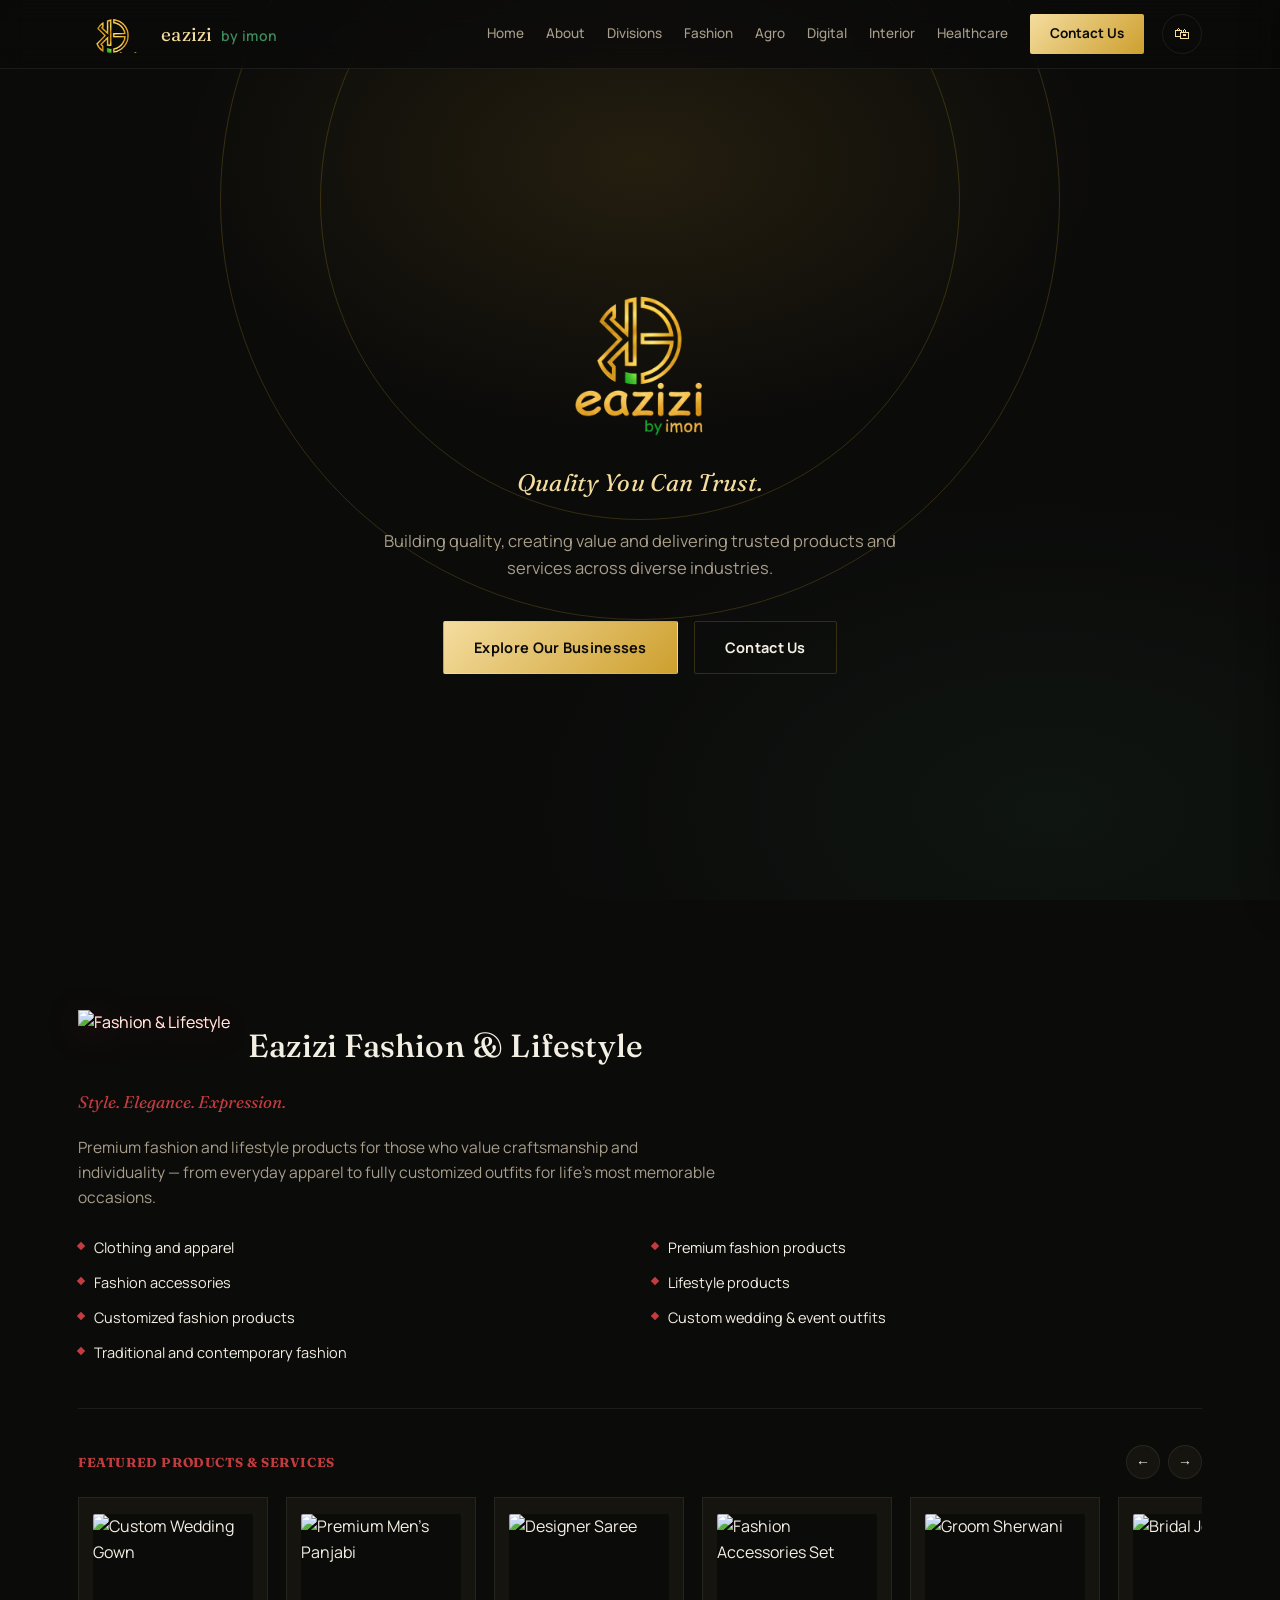
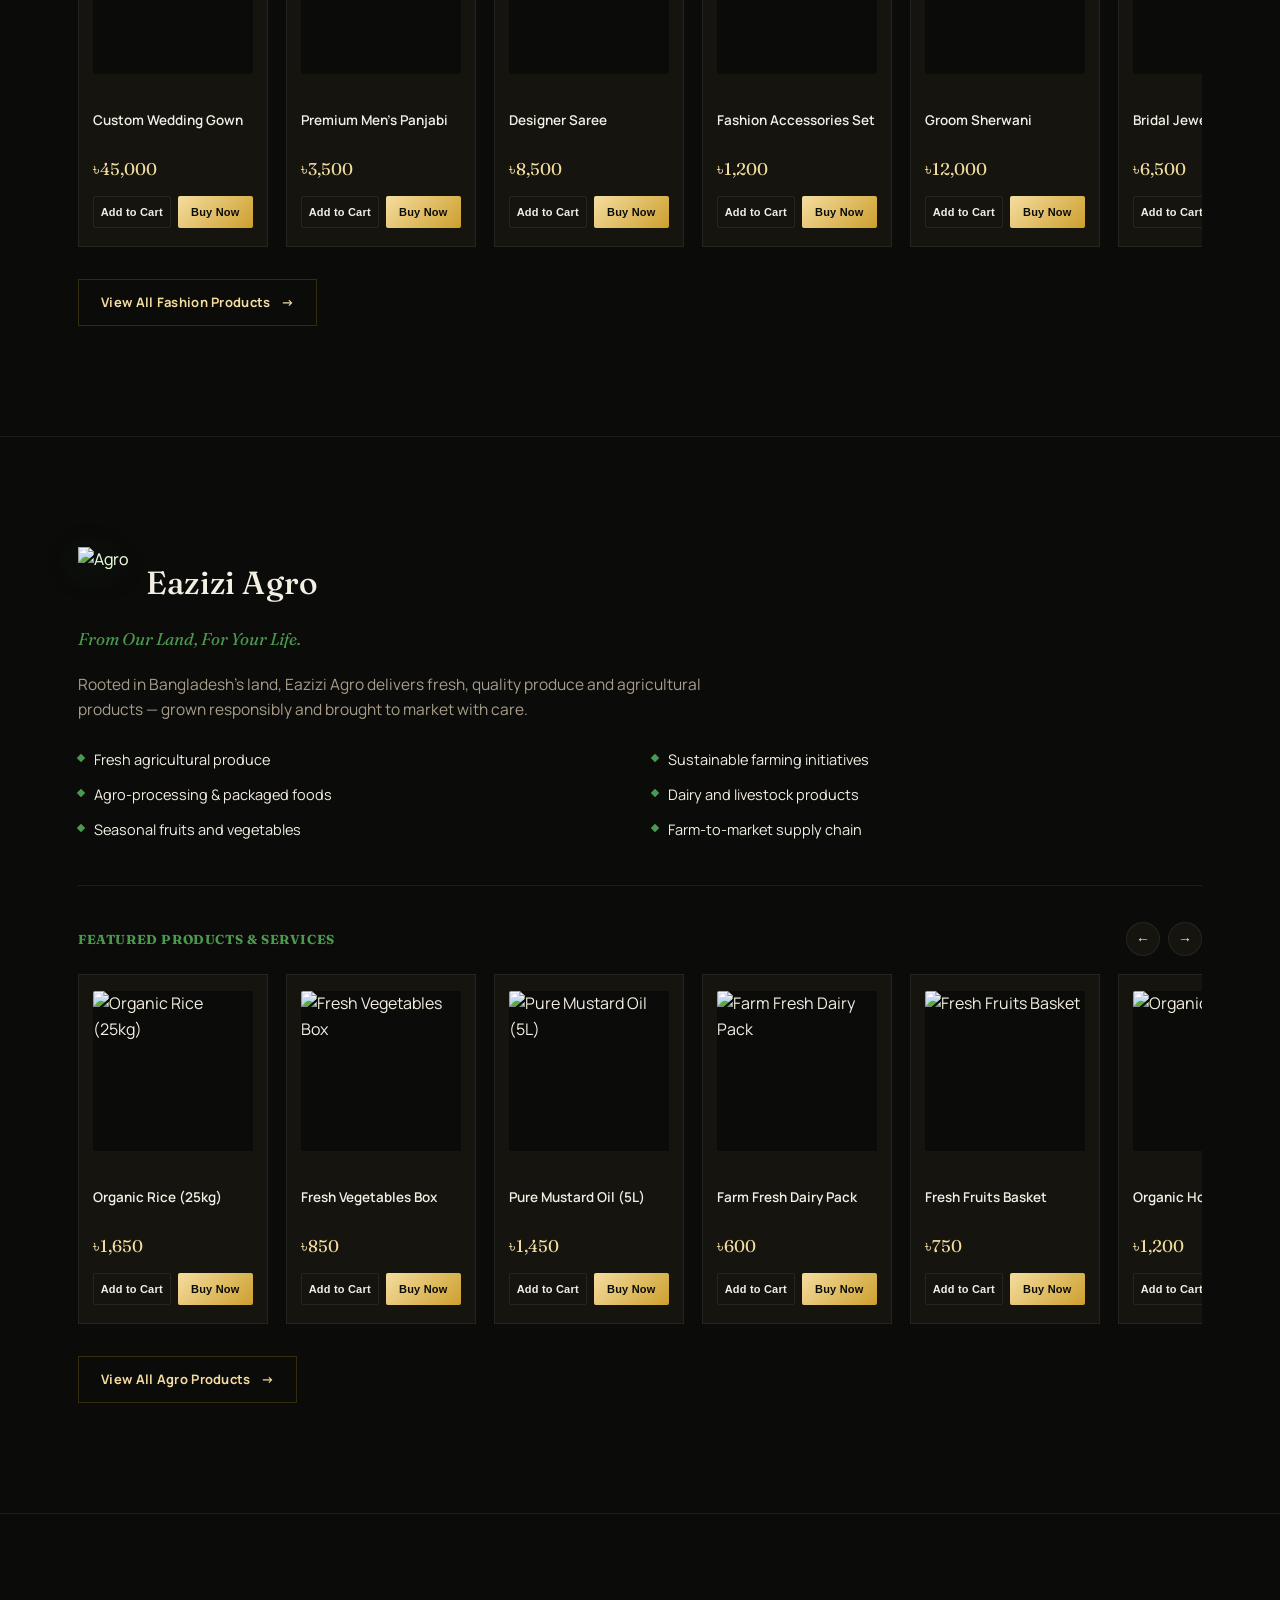
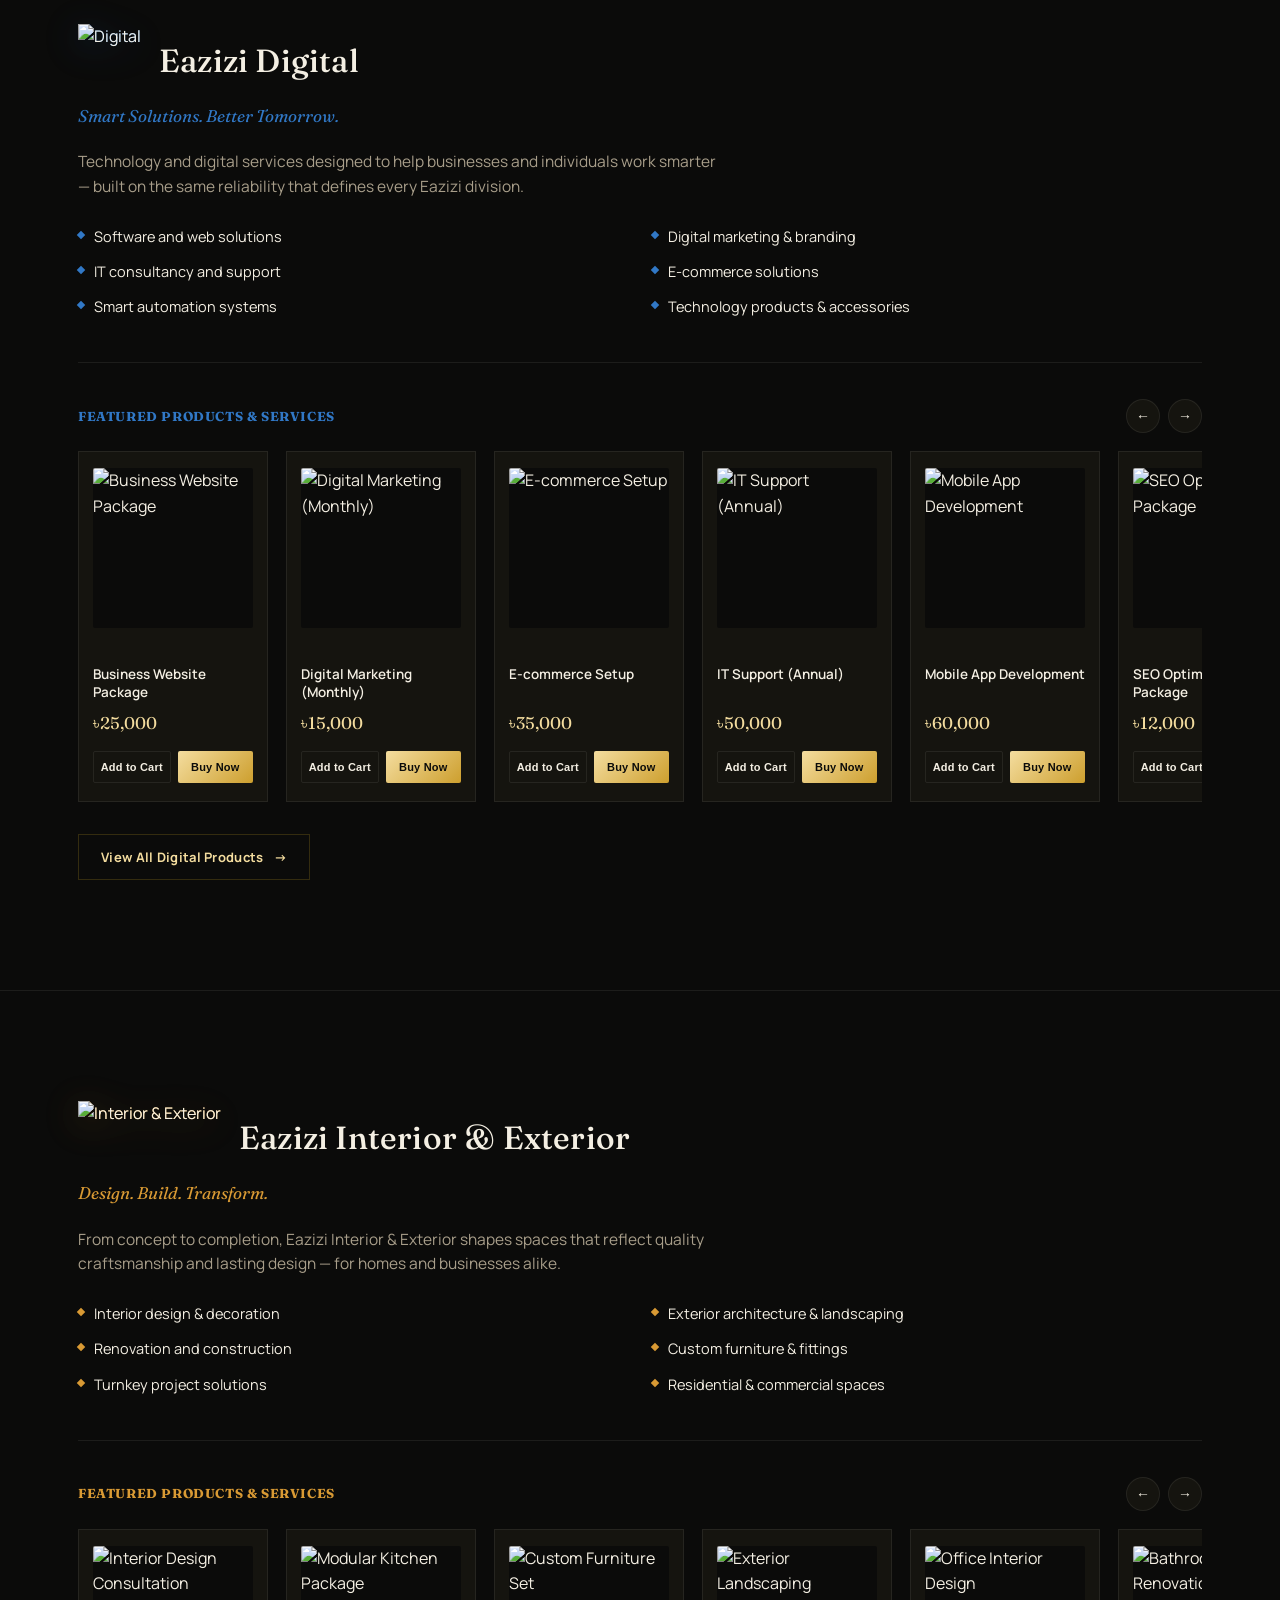
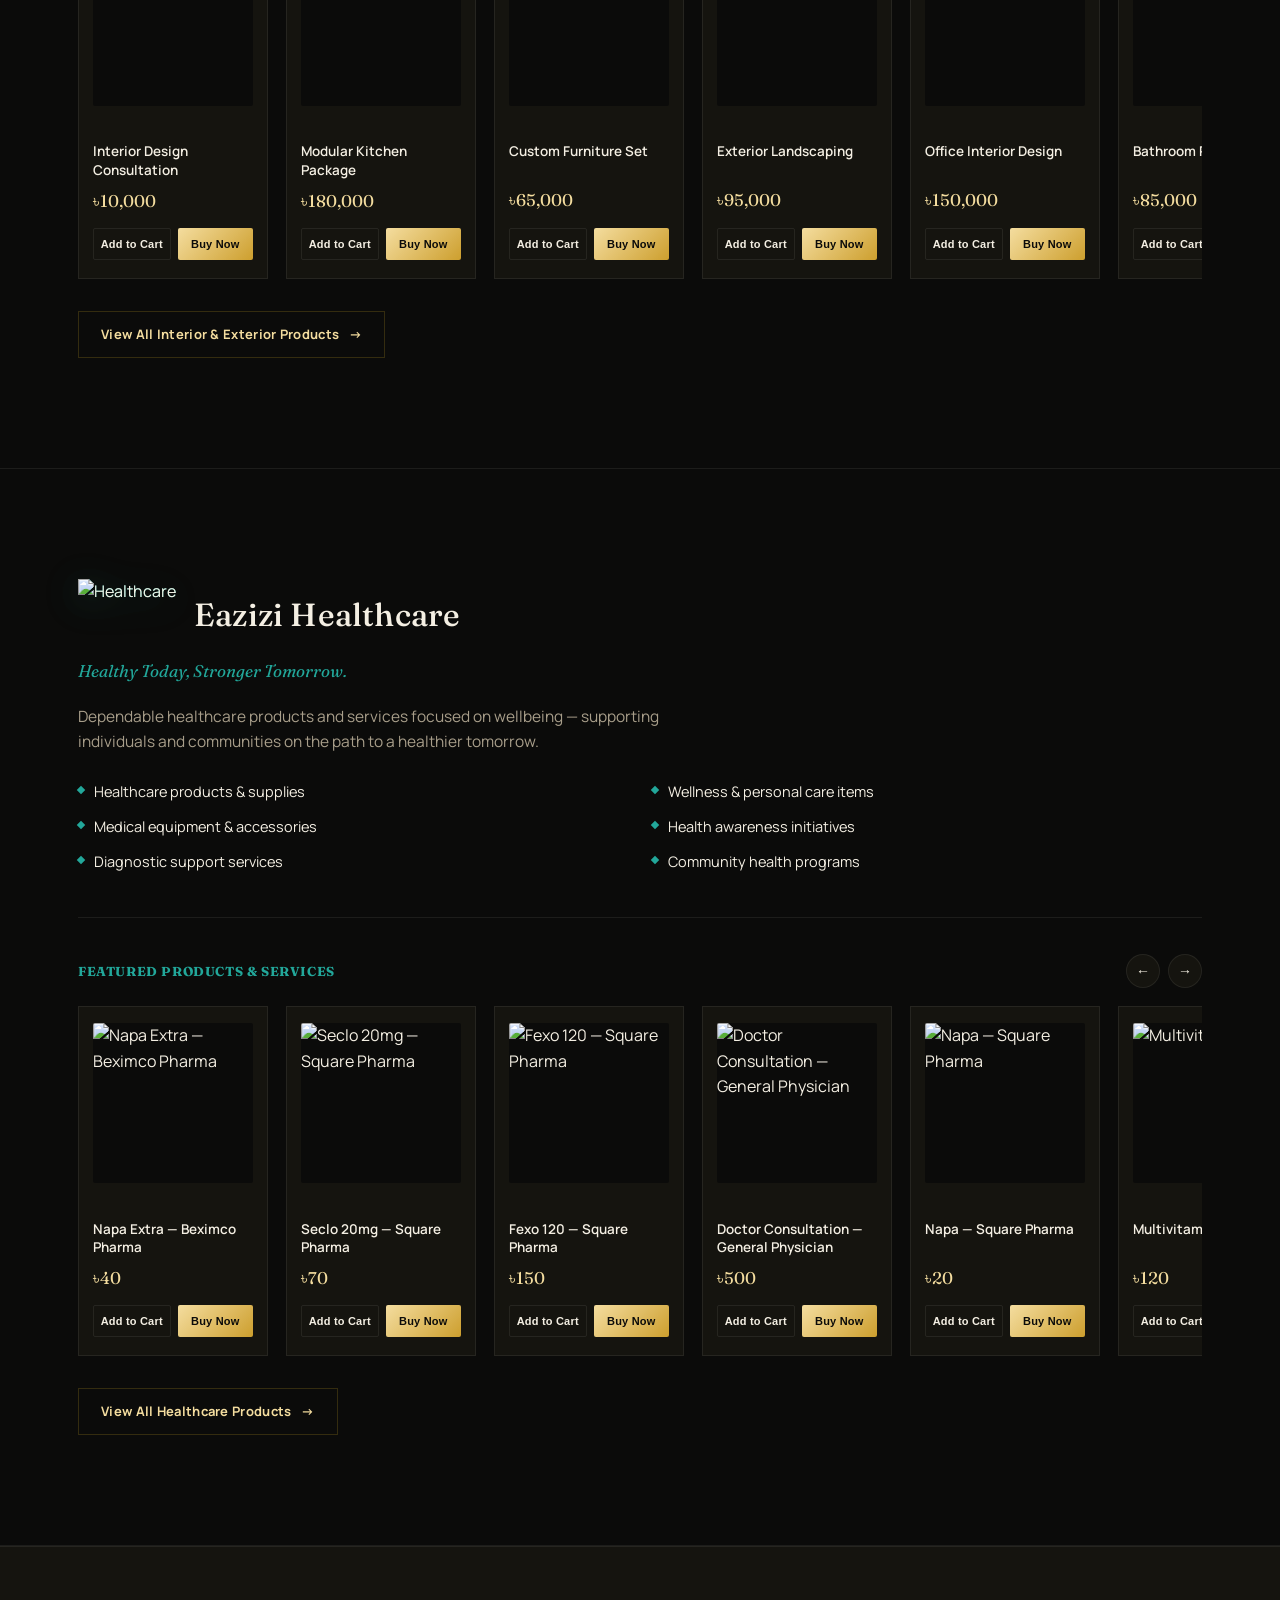
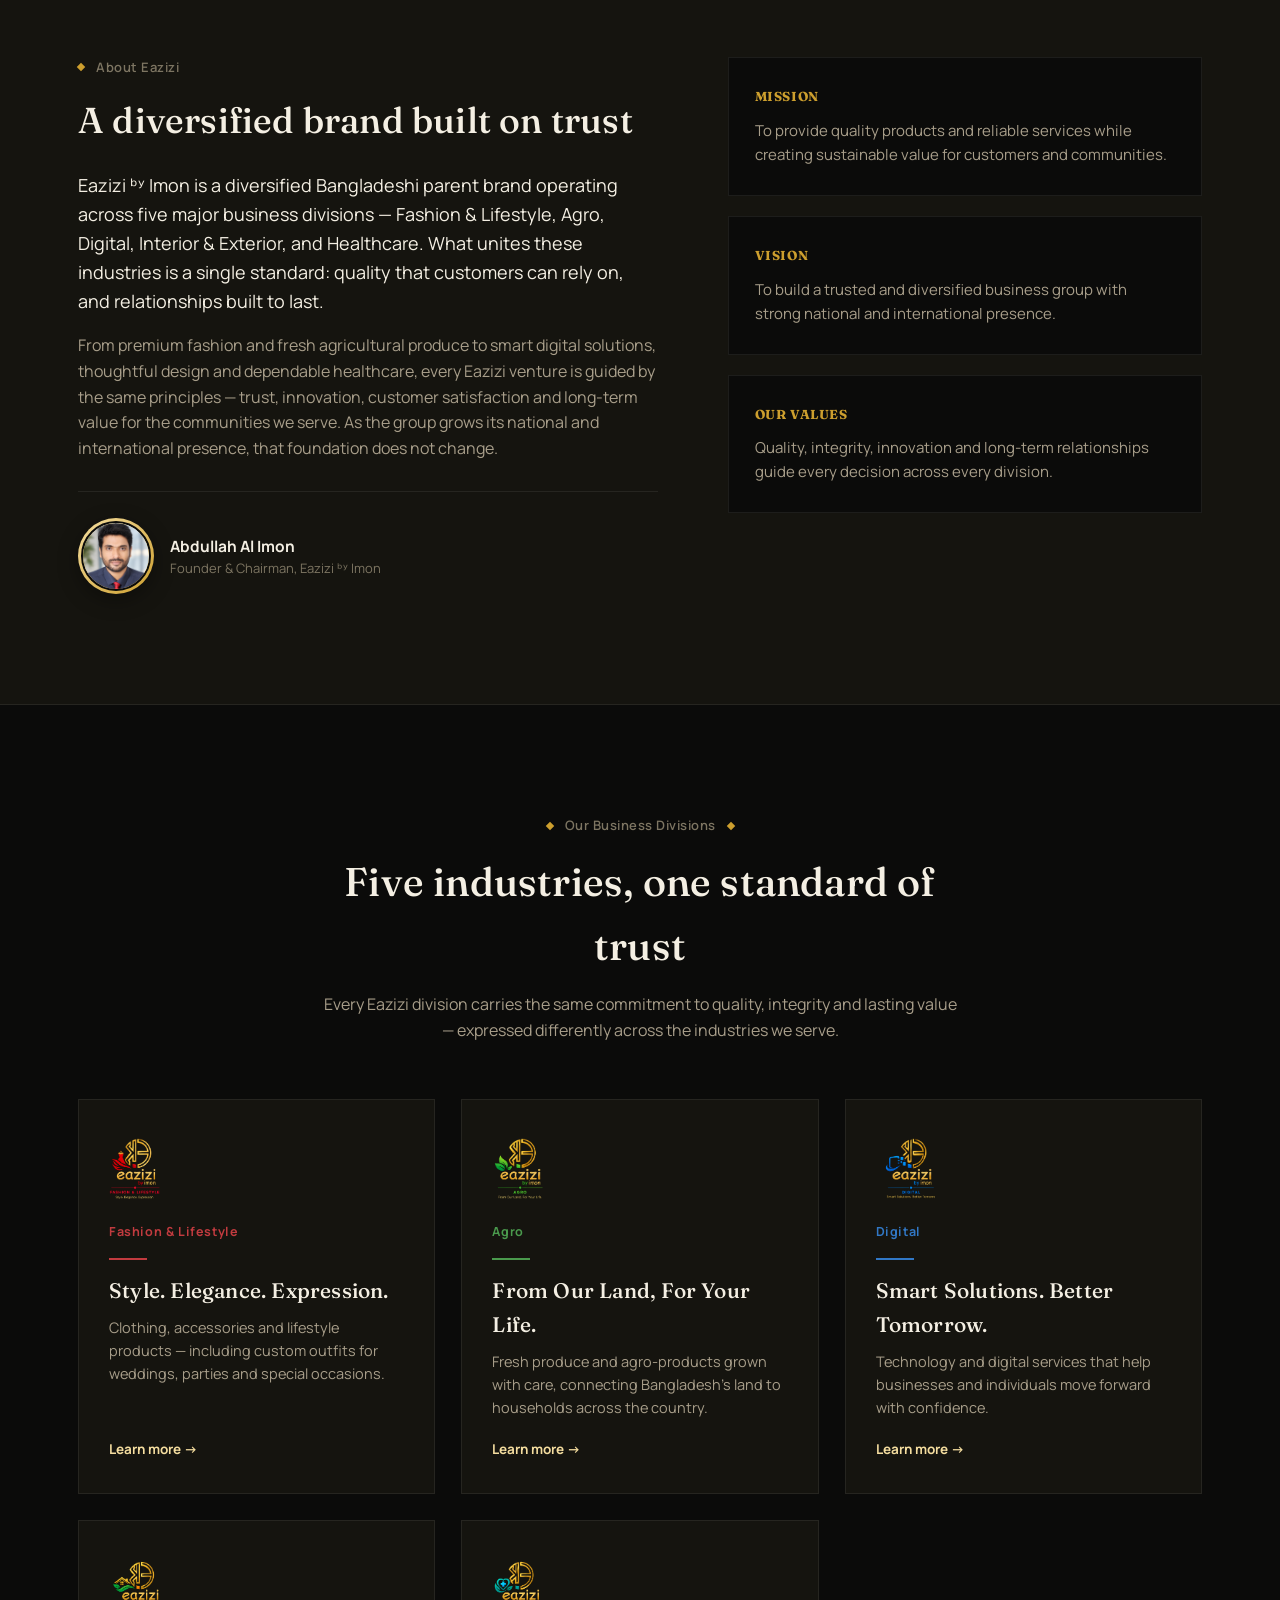
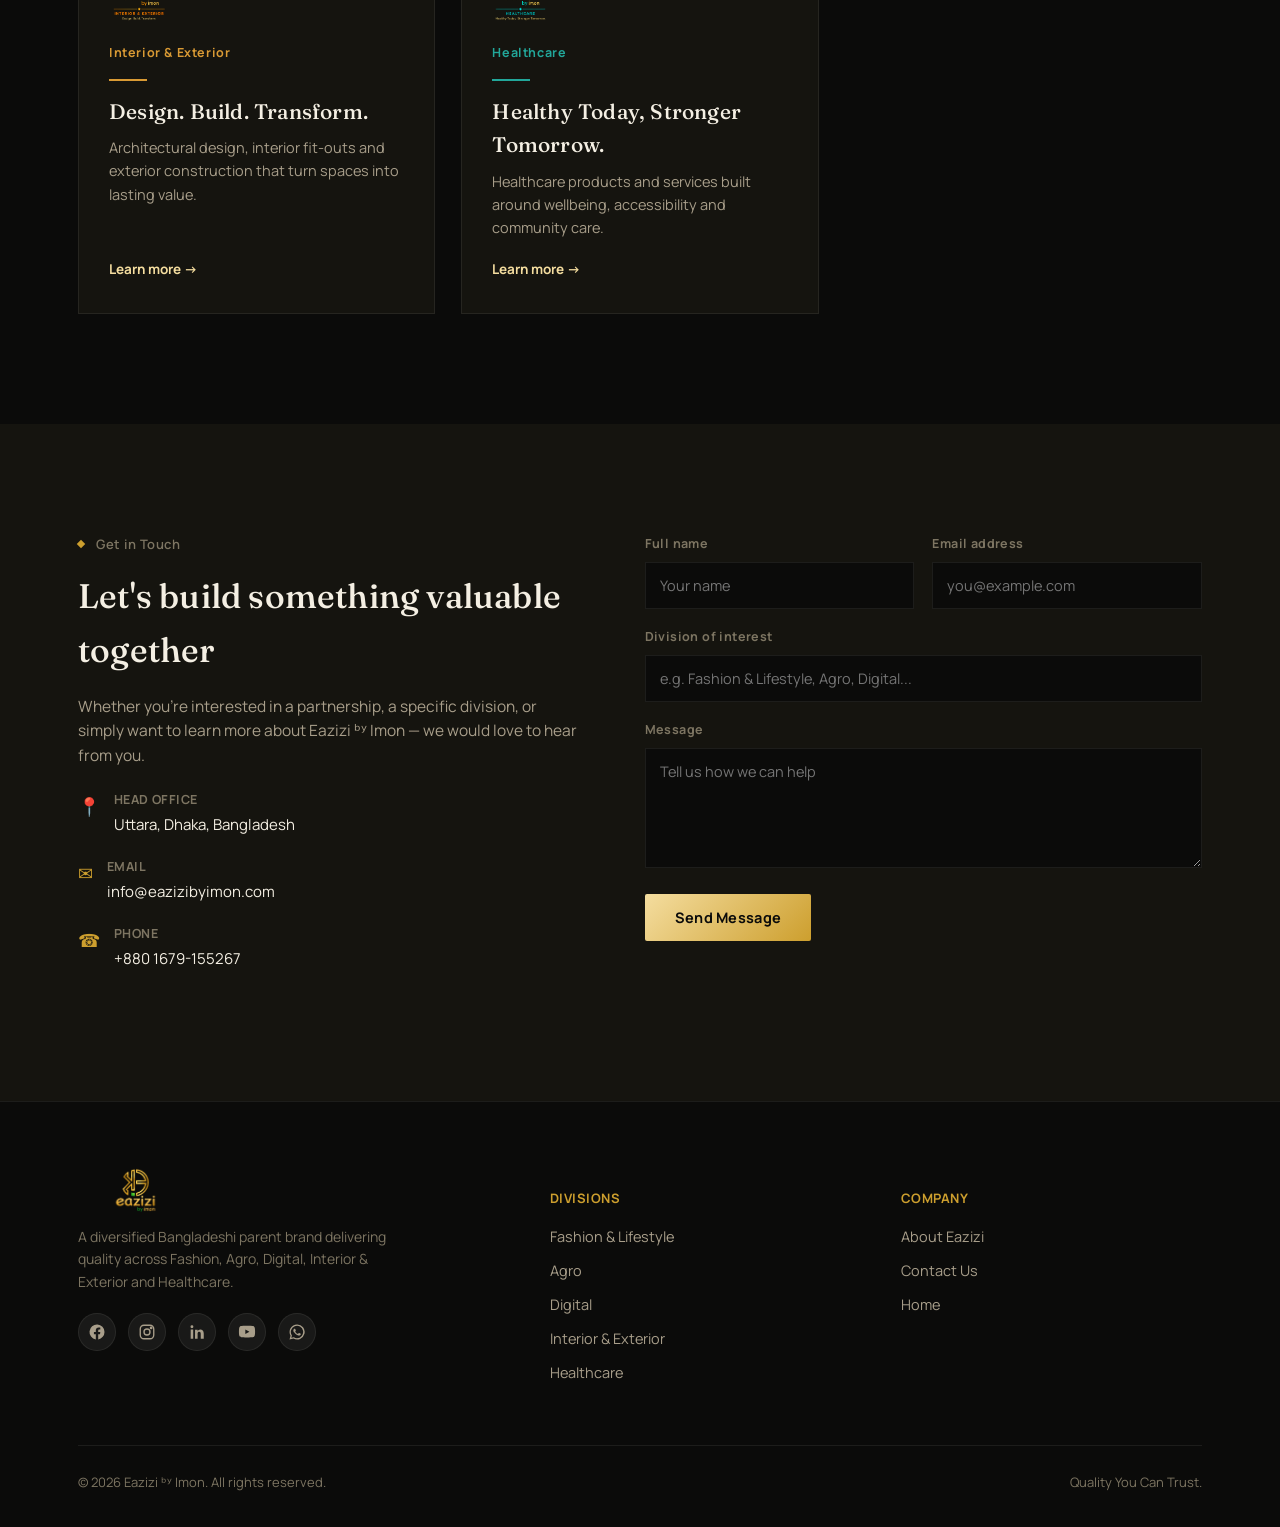
==== index.html @ 7b4348ae "Add files via upload" ====
<!DOCTYPE html>
<html lang="en">
<head>
<meta charset="UTF-8">
<meta name="viewport" content="width=device-width, initial-scale=1.0">
<title>Eazizi ᵇʸ Imon — Quality You Can Trust.</title>
<meta name="description" content="Eazizi by Imon is a diversified Bangladeshi parent brand operating across Fashion & Lifestyle, Agro, Digital, Interior & Exterior and Healthcare.">
<link rel="icon" href="[data-uri]">
<link rel="preconnect" href="https://fonts.googleapis.com">
<link rel="preconnect" href="https://fonts.gstatic.com" crossorigin>
<link href="https://fonts.googleapis.com/css2?family=Fraunces:ital,opsz,wght@0,9..144,400;0,9..144,500;0,9..144,600;1,9..144,500&family=Manrope:wght@400;500;600;700;800&display=swap" rel="stylesheet">
<link rel="stylesheet" href="assets/css/style.css">
</head>
<body>

<div id="progress"></div>

<header>
  <div class="nav">
    <a href="#home" class="brand">
      <img src="[data-uri]" alt="Eazizi by Imon mark">
      <span class="brand-text">eazizi <span>by imon</span></span>
    </a>
    <div class="nav-right">
      <nav class="links" id="navLinks">
        <a href="#home">Home</a>
        <a href="#about">About</a>
        <a href="#divisions">Divisions</a>
        <a href="#fashion">Fashion</a>
        <a href="#agro">Agro</a>
        <a href="#digital">Digital</a>
        <a href="#interior">Interior</a>
        <a href="#healthcare">Healthcare</a>
        <a href="#contact" class="cta">Contact Us</a>
      </nav>
      <button class="cart-btn" id="cartToggle" aria-label="Open cart">
        🛍<span class="cart-count" id="cartCount">0</span>
      </button>
      <button class="burger" id="burger" aria-label="Open menu">☰</button>
    </div>
  </div>
</header>

<!-- HOME / HERO -->
<section class="hero" id="home">
  <span class="grain-ring hero-ring"></span>
  <span class="grain-ring hero-ring two"></span>
  <div class="hero-inner">
    <img class="logo" src="[data-uri]" alt="Eazizi by Imon logo">
    <p class="tagline">Quality You Can Trust.</p>
    <p class="intro">Building quality, creating value and delivering trusted products and services across diverse industries.</p>
    <div class="ctas">
      <a href="#divisions" class="btn primary">Explore Our Businesses</a>
      <a href="#contact" class="btn ghost">Contact Us</a>
    </div>
  </div>
</section>

<!-- 01 FASHION -->
<section class="deep" id="fashion" style="--dv-accent:var(--c-fashion);--dv-glow:rgba(194,59,63,0.16)">
  <div class="wrap">
    <div class="deep-grid">
      <div class="deep-body reveal">
        <div class="deep-icon-heading">
          <img src="assets/logos/fashion-icon.png" alt="Fashion & Lifestyle" class="deep-icon">
          <h3>Eazizi Fashion &amp; Lifestyle</h3>
        </div>
        <span class="tag">Style. Elegance. Expression.</span>
        <p class="lead">Premium fashion and lifestyle products for those who value craftsmanship and individuality — from everyday apparel to fully customized outfits for life's most memorable occasions.</p>
        <ul class="service-list">
          <li>Clothing and apparel</li>
          <li>Premium fashion products</li>
          <li>Fashion accessories</li>
          <li>Lifestyle products</li>
          <li>Customized fashion products</li>
          <li>Custom wedding &amp; event outfits</li>
          <li>Traditional and contemporary fashion</li>
        </ul>
      <div class="products-block reveal">
        <div class="products-head">
          <h4>Featured Products &amp; Services</h4>
          <div class="carousel-arrows" data-target="carousel-fashion">
            <button class="arrow-left" aria-label="Scroll left">&#8592;</button>
            <button class="arrow-right" aria-label="Scroll right">&#8594;</button>
          </div>
        </div>
        <div class="product-carousel" id="carousel-fashion">
          <div class="product-card">
            <div class="product-thumb product-thumb-photo">
              <img src="https://images.pexels.com/photos/6704709/pexels-photo-6704709.jpeg?auto=compress&cs=tinysrgb&w=600&h=600&fit=crop" alt="Custom Wedding Gown" loading="lazy">
            </div>
            <h5>Custom Wedding Gown</h5>
            <div class="product-price">&#2547;45,000</div>
            <div class="product-actions">
              <button class="pbtn add" onclick="addToCart('fashion-1','Custom Wedding Gown',45000,'fashion')">Add to Cart</button>
              <button class="pbtn buy" onclick="buyNow('fashion-1','Custom Wedding Gown',45000,'fashion')">Buy Now</button>
            </div>
          </div>
          <div class="product-card">
            <div class="product-thumb product-thumb-photo">
              <img src="https://images.pexels.com/photos/13222257/pexels-photo-13222257.jpeg?auto=compress&cs=tinysrgb&w=600&h=600&fit=crop" alt="Premium Men's Panjabi" loading="lazy">
            </div>
            <h5>Premium Men's Panjabi</h5>
            <div class="product-price">&#2547;3,500</div>
            <div class="product-actions">
              <button class="pbtn add" onclick="addToCart('fashion-2','Premium Men\'s Panjabi',3500,'fashion')">Add to Cart</button>
              <button class="pbtn buy" onclick="buyNow('fashion-2','Premium Men\'s Panjabi',3500,'fashion')">Buy Now</button>
            </div>
          </div>
          <div class="product-card">
            <div class="product-thumb product-thumb-photo">
              <img src="https://images.pexels.com/photos/36114634/pexels-photo-36114634.jpeg?auto=compress&cs=tinysrgb&w=600&h=600&fit=crop" alt="Designer Saree" loading="lazy">
            </div>
            <h5>Designer Saree</h5>
            <div class="product-price">&#2547;8,500</div>
            <div class="product-actions">
              <button class="pbtn add" onclick="addToCart('fashion-3','Designer Saree',8500,'fashion')">Add to Cart</button>
              <button class="pbtn buy" onclick="buyNow('fashion-3','Designer Saree',8500,'fashion')">Buy Now</button>
            </div>
          </div>
          <div class="product-card">
            <div class="product-thumb product-thumb-photo">
              <img src="https://images.pexels.com/photos/15711801/pexels-photo-15711801.jpeg?auto=compress&cs=tinysrgb&w=600&h=600&fit=crop" alt="Fashion Accessories Set" loading="lazy">
            </div>
            <h5>Fashion Accessories Set</h5>
            <div class="product-price">&#2547;1,200</div>
            <div class="product-actions">
              <button class="pbtn add" onclick="addToCart('fashion-4','Fashion Accessories Set',1200,'fashion')">Add to Cart</button>
              <button class="pbtn buy" onclick="buyNow('fashion-4','Fashion Accessories Set',1200,'fashion')">Buy Now</button>
            </div>
          </div>
          <div class="product-card">
            <div class="product-thumb product-thumb-photo">
              <img src="https://images.pexels.com/photos/11748430/pexels-photo-11748430.jpeg?auto=compress&cs=tinysrgb&w=600&h=600&fit=crop" alt="Groom Sherwani" loading="lazy">
            </div>
            <h5>Groom Sherwani</h5>
            <div class="product-price">&#2547;12,000</div>
            <div class="product-actions">
              <button class="pbtn add" onclick="addToCart('fashion-5','Groom Sherwani',12000,'fashion')">Add to Cart</button>
              <button class="pbtn buy" onclick="buyNow('fashion-5','Groom Sherwani',12000,'fashion')">Buy Now</button>
            </div>
          </div>
          <div class="product-card">
            <div class="product-thumb product-thumb-photo">
              <img src="https://images.pexels.com/photos/3641056/pexels-photo-3641056.jpeg?auto=compress&cs=tinysrgb&w=600&h=600&fit=crop" alt="Bridal Jewelry Set" loading="lazy">
            </div>
            <h5>Bridal Jewelry Set</h5>
            <div class="product-price">&#2547;6,500</div>
            <div class="product-actions">
              <button class="pbtn add" onclick="addToCart('fashion-6','Bridal Jewelry Set',6500,'fashion')">Add to Cart</button>
              <button class="pbtn buy" onclick="buyNow('fashion-6','Bridal Jewelry Set',6500,'fashion')">Buy Now</button>
            </div>
          </div>
          <div class="product-card">
            <div class="product-thumb product-thumb-photo">
              <img src="https://images.pexels.com/photos/19556879/pexels-photo-19556879.jpeg?auto=compress&cs=tinysrgb&w=600&h=600&fit=crop" alt="Casual Kurti" loading="lazy">
            </div>
            <h5>Casual Kurti</h5>
            <div class="product-price">&#2547;1,800</div>
            <div class="product-actions">
              <button class="pbtn add" onclick="addToCart('fashion-7','Casual Kurti',1800,'fashion')">Add to Cart</button>
              <button class="pbtn buy" onclick="buyNow('fashion-7','Casual Kurti',1800,'fashion')">Buy Now</button>
            </div>
          </div>
          <div class="product-card">
            <div class="product-thumb product-thumb-photo">
              <img src="https://images.pexels.com/photos/16690455/pexels-photo-16690455.jpeg?auto=compress&cs=tinysrgb&w=600&h=600&fit=crop" alt="Leather Handbag" loading="lazy">
            </div>
            <h5>Leather Handbag</h5>
            <div class="product-price">&#2547;3,200</div>
            <div class="product-actions">
              <button class="pbtn add" onclick="addToCart('fashion-8','Leather Handbag',3200,'fashion')">Add to Cart</button>
              <button class="pbtn buy" onclick="buyNow('fashion-8','Leather Handbag',3200,'fashion')">Buy Now</button>
            </div>
          </div>
          <div class="product-card">
            <div class="product-thumb product-thumb-photo">
              <img src="https://images.pexels.com/photos/20638091/pexels-photo-20638091.jpeg?auto=compress&cs=tinysrgb&w=600&h=600&fit=crop" alt="Embroidered Shawl" loading="lazy">
            </div>
            <h5>Embroidered Shawl</h5>
            <div class="product-price">&#2547;2,800</div>
            <div class="product-actions">
              <button class="pbtn add" onclick="addToCart('fashion-9','Embroidered Shawl',2800,'fashion')">Add to Cart</button>
              <button class="pbtn buy" onclick="buyNow('fashion-9','Embroidered Shawl',2800,'fashion')">Buy Now</button>
            </div>
          </div>
          <div class="product-card">
            <div class="product-thumb product-thumb-photo">
              <img src="https://images.pexels.com/photos/901424/pexels-photo-901424.jpeg?auto=compress&cs=tinysrgb&w=600&h=600&fit=crop" alt="Men's Formal Shirt" loading="lazy">
            </div>
            <h5>Men's Formal Shirt</h5>
            <div class="product-price">&#2547;2,200</div>
            <div class="product-actions">
              <button class="pbtn add" onclick="addToCart('fashion-10','Men\'s Formal Shirt',2200,'fashion')">Add to Cart</button>
              <button class="pbtn buy" onclick="buyNow('fashion-10','Men\'s Formal Shirt',2200,'fashion')">Buy Now</button>
            </div>
          </div>
        </div>
          <a href="fashion.html" class="view-all-btn">
            <span>View All Fashion Products</span>
            <span class="vab-arrow">&#8594;</span>
          </a>
      </div>

      </div>
    </div>
  </div>
</section>

<!-- 02 AGRO -->
<section class="deep reverse" id="agro" style="--dv-accent:var(--c-agro);--dv-glow:rgba(74,154,77,0.16)">
  <div class="wrap">
    <div class="deep-grid">
      <div class="deep-body reveal">
        <div class="deep-icon-heading">
          <img src="assets/logos/agro-icon.png" alt="Agro" class="deep-icon">
          <h3>Eazizi Agro</h3>
        </div>
        <span class="tag">From Our Land, For Your Life.</span>
        <p class="lead">Rooted in Bangladesh's land, Eazizi Agro delivers fresh, quality produce and agricultural products — grown responsibly and brought to market with care.</p>
        <ul class="service-list">
          <li>Fresh agricultural produce</li>
          <li>Sustainable farming initiatives</li>
          <li>Agro-processing &amp; packaged foods</li>
          <li>Dairy and livestock products</li>
          <li>Seasonal fruits and vegetables</li>
          <li>Farm-to-market supply chain</li>
        </ul>
      <div class="products-block reveal">
        <div class="products-head">
          <h4>Featured Products &amp; Services</h4>
          <div class="carousel-arrows" data-target="carousel-agro">
            <button class="arrow-left" aria-label="Scroll left">&#8592;</button>
            <button class="arrow-right" aria-label="Scroll right">&#8594;</button>
          </div>
        </div>
        <div class="product-carousel" id="carousel-agro">
          <div class="product-card">
            <div class="product-thumb product-thumb-photo">
              <img src="https://images.pexels.com/photos/4187615/pexels-photo-4187615.jpeg?auto=compress&cs=tinysrgb&w=600&h=600&fit=crop" alt="Organic Rice (25kg)" loading="lazy">
            </div>
            <h5>Organic Rice (25kg)</h5>
            <div class="product-price">&#2547;1,650</div>
            <div class="product-actions">
              <button class="pbtn add" onclick="addToCart('agro-1','Organic Rice (25kg)',1650,'agro')">Add to Cart</button>
              <button class="pbtn buy" onclick="buyNow('agro-1','Organic Rice (25kg)',1650,'agro')">Buy Now</button>
            </div>
          </div>
          <div class="product-card">
            <div class="product-thumb product-thumb-photo">
              <img src="https://images.pexels.com/photos/3978831/pexels-photo-3978831.jpeg?auto=compress&cs=tinysrgb&w=600&h=600&fit=crop" alt="Fresh Vegetables Box" loading="lazy">
            </div>
            <h5>Fresh Vegetables Box</h5>
            <div class="product-price">&#2547;850</div>
            <div class="product-actions">
              <button class="pbtn add" onclick="addToCart('agro-2','Fresh Vegetables Box',850,'agro')">Add to Cart</button>
              <button class="pbtn buy" onclick="buyNow('agro-2','Fresh Vegetables Box',850,'agro')">Buy Now</button>
            </div>
          </div>
          <div class="product-card">
            <div class="product-thumb product-thumb-photo">
              <img src="https://images.pexels.com/photos/31321713/pexels-photo-31321713.jpeg?auto=compress&cs=tinysrgb&w=600&h=600&fit=crop" alt="Pure Mustard Oil (5L)" loading="lazy">
            </div>
            <h5>Pure Mustard Oil (5L)</h5>
            <div class="product-price">&#2547;1,450</div>
            <div class="product-actions">
              <button class="pbtn add" onclick="addToCart('agro-3','Pure Mustard Oil (5L)',1450,'agro')">Add to Cart</button>
              <button class="pbtn buy" onclick="buyNow('agro-3','Pure Mustard Oil (5L)',1450,'agro')">Buy Now</button>
            </div>
          </div>
          <div class="product-card">
            <div class="product-thumb product-thumb-photo">
              <img src="https://images.pexels.com/photos/4187717/pexels-photo-4187717.jpeg?auto=compress&cs=tinysrgb&w=600&h=600&fit=crop" alt="Farm Fresh Dairy Pack" loading="lazy">
            </div>
            <h5>Farm Fresh Dairy Pack</h5>
            <div class="product-price">&#2547;600</div>
            <div class="product-actions">
              <button class="pbtn add" onclick="addToCart('agro-4','Farm Fresh Dairy Pack',600,'agro')">Add to Cart</button>
              <button class="pbtn buy" onclick="buyNow('agro-4','Farm Fresh Dairy Pack',600,'agro')">Buy Now</button>
            </div>
          </div>
          <div class="product-card">
            <div class="product-thumb product-thumb-photo">
              <img src="https://images.pexels.com/photos/235294/pexels-photo-235294.jpeg?auto=compress&cs=tinysrgb&w=600&h=600&fit=crop" alt="Fresh Fruits Basket" loading="lazy">
            </div>
            <h5>Fresh Fruits Basket</h5>
            <div class="product-price">&#2547;750</div>
            <div class="product-actions">
              <button class="pbtn add" onclick="addToCart('agro-5','Fresh Fruits Basket',750,'agro')">Add to Cart</button>
              <button class="pbtn buy" onclick="buyNow('agro-5','Fresh Fruits Basket',750,'agro')">Buy Now</button>
            </div>
          </div>
          <div class="product-card">
            <div class="product-thumb product-thumb-photo">
              <img src="https://images.pexels.com/photos/4480158/pexels-photo-4480158.jpeg?auto=compress&cs=tinysrgb&w=600&h=600&fit=crop" alt="Organic Honey (1L)" loading="lazy">
            </div>
            <h5>Organic Honey (1L)</h5>
            <div class="product-price">&#2547;1,200</div>
            <div class="product-actions">
              <button class="pbtn add" onclick="addToCart('agro-6','Organic Honey (1L)',1200,'agro')">Add to Cart</button>
              <button class="pbtn buy" onclick="buyNow('agro-6','Organic Honey (1L)',1200,'agro')">Buy Now</button>
            </div>
          </div>
          <div class="product-card">
            <div class="product-thumb product-thumb-photo">
              <img src="https://images.pexels.com/photos/1625385/pexels-photo-1625385.jpeg?auto=compress&cs=tinysrgb&w=600&h=600&fit=crop" alt="Poultry & Eggs Pack" loading="lazy">
            </div>
            <h5>Poultry & Eggs Pack</h5>
            <div class="product-price">&#2547;450</div>
            <div class="product-actions">
              <button class="pbtn add" onclick="addToCart('agro-7','Poultry & Eggs Pack',450,'agro')">Add to Cart</button>
              <button class="pbtn buy" onclick="buyNow('agro-7','Poultry & Eggs Pack',450,'agro')">Buy Now</button>
            </div>
          </div>
          <div class="product-card">
            <div class="product-thumb product-thumb-photo">
              <img src="https://images.pexels.com/photos/19222506/pexels-photo-19222506.jpeg?auto=compress&cs=tinysrgb&w=600&h=600&fit=crop" alt="Fresh Fish Basket" loading="lazy">
            </div>
            <h5>Fresh Fish Basket</h5>
            <div class="product-price">&#2547;900</div>
            <div class="product-actions">
              <button class="pbtn add" onclick="addToCart('agro-8','Fresh Fish Basket',900,'agro')">Add to Cart</button>
              <button class="pbtn buy" onclick="buyNow('agro-8','Fresh Fish Basket',900,'agro')">Buy Now</button>
            </div>
          </div>
          <div class="product-card">
            <div class="product-thumb product-thumb-photo">
              <img src="https://images.pexels.com/photos/1306548/pexels-photo-1306548.jpeg?auto=compress&cs=tinysrgb&w=600&h=600&fit=crop" alt="Premium Basmati Rice (10kg)" loading="lazy">
            </div>
            <h5>Premium Basmati Rice (10kg)</h5>
            <div class="product-price">&#2547;1,350</div>
            <div class="product-actions">
              <button class="pbtn add" onclick="addToCart('agro-9','Premium Basmati Rice (10kg)',1350,'agro')">Add to Cart</button>
              <button class="pbtn buy" onclick="buyNow('agro-9','Premium Basmati Rice (10kg)',1350,'agro')">Buy Now</button>
            </div>
          </div>
          <div class="product-card">
            <div class="product-thumb product-thumb-photo">
              <img src="https://images.pexels.com/photos/7245609/pexels-photo-7245609.jpeg?auto=compress&cs=tinysrgb&w=600&h=600&fit=crop" alt="Organic Lentils (Dal) Pack" loading="lazy">
            </div>
            <h5>Organic Lentils (Dal) Pack</h5>
            <div class="product-price">&#2547;380</div>
            <div class="product-actions">
              <button class="pbtn add" onclick="addToCart('agro-10','Organic Lentils (Dal) Pack',380,'agro')">Add to Cart</button>
              <button class="pbtn buy" onclick="buyNow('agro-10','Organic Lentils (Dal) Pack',380,'agro')">Buy Now</button>
            </div>
          </div>
        </div>
          <a href="agro.html" class="view-all-btn">
            <span>View All Agro Products</span>
            <span class="vab-arrow">&#8594;</span>
          </a>
      </div>

      </div>
    </div>
  </div>
</section>

<!-- 03 DIGITAL -->
<section class="deep" id="digital" style="--dv-accent:var(--c-digital);--dv-glow:rgba(49,120,198,0.18)">
  <div class="wrap">
    <div class="deep-grid">
      <div class="deep-body reveal">
        <div class="deep-icon-heading">
          <img src="assets/logos/digital-icon.png" alt="Digital" class="deep-icon">
          <h3>Eazizi Digital</h3>
        </div>
        <span class="tag">Smart Solutions. Better Tomorrow.</span>
        <p class="lead">Technology and digital services designed to help businesses and individuals work smarter — built on the same reliability that defines every Eazizi division.</p>
        <ul class="service-list">
          <li>Software and web solutions</li>
          <li>Digital marketing &amp; branding</li>
          <li>IT consultancy and support</li>
          <li>E-commerce solutions</li>
          <li>Smart automation systems</li>
          <li>Technology products &amp; accessories</li>
        </ul>
      <div class="products-block reveal">
        <div class="products-head">
          <h4>Featured Products &amp; Services</h4>
          <div class="carousel-arrows" data-target="carousel-digital">
            <button class="arrow-left" aria-label="Scroll left">&#8592;</button>
            <button class="arrow-right" aria-label="Scroll right">&#8594;</button>
          </div>
        </div>
        <div class="product-carousel" id="carousel-digital">
          <div class="product-card">
            <div class="product-thumb product-thumb-photo">
              <img src="https://images.pexels.com/photos/4439901/pexels-photo-4439901.jpeg?auto=compress&cs=tinysrgb&w=600&h=600&fit=crop" alt="Business Website Package" loading="lazy">
            </div>
            <h5>Business Website Package</h5>
            <div class="product-price">&#2547;25,000</div>
            <div class="product-actions">
              <button class="pbtn add" onclick="addToCart('digital-1','Business Website Package',25000,'digital')">Add to Cart</button>
              <button class="pbtn buy" onclick="buyNow('digital-1','Business Website Package',25000,'digital')">Buy Now</button>
            </div>
          </div>
          <div class="product-card">
            <div class="product-thumb product-thumb-photo">
              <img src="https://images.pexels.com/photos/6802049/pexels-photo-6802049.jpeg?auto=compress&cs=tinysrgb&w=600&h=600&fit=crop" alt="Digital Marketing (Monthly)" loading="lazy">
            </div>
            <h5>Digital Marketing (Monthly)</h5>
            <div class="product-price">&#2547;15,000</div>
            <div class="product-actions">
              <button class="pbtn add" onclick="addToCart('digital-2','Digital Marketing (Monthly)',15000,'digital')">Add to Cart</button>
              <button class="pbtn buy" onclick="buyNow('digital-2','Digital Marketing (Monthly)',15000,'digital')">Buy Now</button>
            </div>
          </div>
          <div class="product-card">
            <div class="product-thumb product-thumb-photo">
              <img src="https://images.pexels.com/photos/6237886/pexels-photo-6237886.jpeg?auto=compress&cs=tinysrgb&w=600&h=600&fit=crop" alt="E-commerce Setup" loading="lazy">
            </div>
            <h5>E-commerce Setup</h5>
            <div class="product-price">&#2547;35,000</div>
            <div class="product-actions">
              <button class="pbtn add" onclick="addToCart('digital-3','E-commerce Setup',35000,'digital')">Add to Cart</button>
              <button class="pbtn buy" onclick="buyNow('digital-3','E-commerce Setup',35000,'digital')">Buy Now</button>
            </div>
          </div>
          <div class="product-card">
            <div class="product-thumb product-thumb-photo">
              <img src="https://images.pexels.com/photos/37605911/pexels-photo-37605911.jpeg?auto=compress&cs=tinysrgb&w=600&h=600&fit=crop" alt="IT Support (Annual)" loading="lazy">
            </div>
            <h5>IT Support (Annual)</h5>
            <div class="product-price">&#2547;50,000</div>
            <div class="product-actions">
              <button class="pbtn add" onclick="addToCart('digital-4','IT Support (Annual)',50000,'digital')">Add to Cart</button>
              <button class="pbtn buy" onclick="buyNow('digital-4','IT Support (Annual)',50000,'digital')">Buy Now</button>
            </div>
          </div>
          <div class="product-card">
            <div class="product-thumb product-thumb-photo">
              <img src="https://images.pexels.com/photos/409581/pexels-photo-409581.jpeg?auto=compress&cs=tinysrgb&w=600&h=600&fit=crop" alt="Mobile App Development" loading="lazy">
            </div>
            <h5>Mobile App Development</h5>
            <div class="product-price">&#2547;60,000</div>
            <div class="product-actions">
              <button class="pbtn add" onclick="addToCart('digital-5','Mobile App Development',60000,'digital')">Add to Cart</button>
              <button class="pbtn buy" onclick="buyNow('digital-5','Mobile App Development',60000,'digital')">Buy Now</button>
            </div>
          </div>
          <div class="product-card">
            <div class="product-thumb product-thumb-photo">
              <img src="https://images.pexels.com/photos/7688336/pexels-photo-7688336.jpeg?auto=compress&cs=tinysrgb&w=600&h=600&fit=crop" alt="SEO Optimization Package" loading="lazy">
            </div>
            <h5>SEO Optimization Package</h5>
            <div class="product-price">&#2547;12,000</div>
            <div class="product-actions">
              <button class="pbtn add" onclick="addToCart('digital-6','SEO Optimization Package',12000,'digital')">Add to Cart</button>
              <button class="pbtn buy" onclick="buyNow('digital-6','SEO Optimization Package',12000,'digital')">Buy Now</button>
            </div>
          </div>
          <div class="product-card">
            <div class="product-thumb product-thumb-photo">
              <img src="https://images.pexels.com/photos/5933/pexels-photo-5933.jpeg?auto=compress&cs=tinysrgb&w=600&h=600&fit=crop" alt="Graphic Design Package" loading="lazy">
            </div>
            <h5>Graphic Design Package</h5>
            <div class="product-price">&#2547;8,000</div>
            <div class="product-actions">
              <button class="pbtn add" onclick="addToCart('digital-7','Graphic Design Package',8000,'digital')">Add to Cart</button>
              <button class="pbtn buy" onclick="buyNow('digital-7','Graphic Design Package',8000,'digital')">Buy Now</button>
            </div>
          </div>
          <div class="product-card">
            <div class="product-thumb product-thumb-photo">
              <img src="https://images.pexels.com/photos/4508751/pexels-photo-4508751.jpeg?auto=compress&cs=tinysrgb&w=600&h=600&fit=crop" alt="Cloud Hosting (Annual)" loading="lazy">
            </div>
            <h5>Cloud Hosting (Annual)</h5>
            <div class="product-price">&#2547;10,000</div>
            <div class="product-actions">
              <button class="pbtn add" onclick="addToCart('digital-8','Cloud Hosting (Annual)',10000,'digital')">Add to Cart</button>
              <button class="pbtn buy" onclick="buyNow('digital-8','Cloud Hosting (Annual)',10000,'digital')">Buy Now</button>
            </div>
          </div>
          <div class="product-card">
            <div class="product-thumb product-thumb-photo">
              <img src="https://images.pexels.com/photos/16852355/pexels-photo-16852355.jpeg?auto=compress&cs=tinysrgb&w=600&h=600&fit=crop" alt="Social Media Management (Monthly)" loading="lazy">
            </div>
            <h5>Social Media Management (Monthly)</h5>
            <div class="product-price">&#2547;18,000</div>
            <div class="product-actions">
              <button class="pbtn add" onclick="addToCart('digital-9','Social Media Management (Monthly)',18000,'digital')">Add to Cart</button>
              <button class="pbtn buy" onclick="buyNow('digital-9','Social Media Management (Monthly)',18000,'digital')">Buy Now</button>
            </div>
          </div>
          <div class="product-card">
            <div class="product-thumb product-thumb-photo">
              <img src="https://images.pexels.com/photos/5480781/pexels-photo-5480781.jpeg?auto=compress&cs=tinysrgb&w=600&h=600&fit=crop" alt="Domain & Email Hosting (Annual)" loading="lazy">
            </div>
            <h5>Domain & Email Hosting (Annual)</h5>
            <div class="product-price">&#2547;6,500</div>
            <div class="product-actions">
              <button class="pbtn add" onclick="addToCart('digital-10','Domain & Email Hosting (Annual)',6500,'digital')">Add to Cart</button>
              <button class="pbtn buy" onclick="buyNow('digital-10','Domain & Email Hosting (Annual)',6500,'digital')">Buy Now</button>
            </div>
          </div>
        </div>
          <a href="digital.html" class="view-all-btn">
            <span>View All Digital Products</span>
            <span class="vab-arrow">&#8594;</span>
          </a>
      </div>

      </div>
    </div>
  </div>
</section>

<!-- 04 INTERIOR & EXTERIOR -->
<section class="deep reverse" id="interior" style="--dv-accent:var(--c-interior);--dv-glow:rgba(217,154,52,0.18)">
  <div class="wrap">
    <div class="deep-grid">
      <div class="deep-body reveal">
        <div class="deep-icon-heading">
          <img src="assets/logos/interior-icon.png" alt="Interior & Exterior" class="deep-icon">
          <h3>Eazizi Interior &amp; Exterior</h3>
        </div>
        <span class="tag">Design. Build. Transform.</span>
        <p class="lead">From concept to completion, Eazizi Interior &amp; Exterior shapes spaces that reflect quality craftsmanship and lasting design — for homes and businesses alike.</p>
        <ul class="service-list">
          <li>Interior design &amp; decoration</li>
          <li>Exterior architecture &amp; landscaping</li>
          <li>Renovation and construction</li>
          <li>Custom furniture &amp; fittings</li>
          <li>Turnkey project solutions</li>
          <li>Residential &amp; commercial spaces</li>
        </ul>
      <div class="products-block reveal">
        <div class="products-head">
          <h4>Featured Products &amp; Services</h4>
          <div class="carousel-arrows" data-target="carousel-interior">
            <button class="arrow-left" aria-label="Scroll left">&#8592;</button>
            <button class="arrow-right" aria-label="Scroll right">&#8594;</button>
          </div>
        </div>
        <div class="product-carousel" id="carousel-interior">
          <div class="product-card">
            <div class="product-thumb product-thumb-photo">
              <img src="https://images.pexels.com/photos/5698004/pexels-photo-5698004.jpeg?auto=compress&cs=tinysrgb&w=600&h=600&fit=crop" alt="Interior Design Consultation" loading="lazy">
            </div>
            <h5>Interior Design Consultation</h5>
            <div class="product-price">&#2547;10,000</div>
            <div class="product-actions">
              <button class="pbtn add" onclick="addToCart('interior-1','Interior Design Consultation',10000,'interior')">Add to Cart</button>
              <button class="pbtn buy" onclick="buyNow('interior-1','Interior Design Consultation',10000,'interior')">Buy Now</button>
            </div>
          </div>
          <div class="product-card">
            <div class="product-thumb product-thumb-photo">
              <img src="https://images.pexels.com/photos/3926542/pexels-photo-3926542.jpeg?auto=compress&cs=tinysrgb&w=600&h=600&fit=crop" alt="Modular Kitchen Package" loading="lazy">
            </div>
            <h5>Modular Kitchen Package</h5>
            <div class="product-price">&#2547;180,000</div>
            <div class="product-actions">
              <button class="pbtn add" onclick="addToCart('interior-2','Modular Kitchen Package',180000,'interior')">Add to Cart</button>
              <button class="pbtn buy" onclick="buyNow('interior-2','Modular Kitchen Package',180000,'interior')">Buy Now</button>
            </div>
          </div>
          <div class="product-card">
            <div class="product-thumb product-thumb-photo">
              <img src="https://images.pexels.com/photos/27520661/pexels-photo-27520661.jpeg?auto=compress&cs=tinysrgb&w=600&h=600&fit=crop" alt="Custom Furniture Set" loading="lazy">
            </div>
            <h5>Custom Furniture Set</h5>
            <div class="product-price">&#2547;65,000</div>
            <div class="product-actions">
              <button class="pbtn add" onclick="addToCart('interior-3','Custom Furniture Set',65000,'interior')">Add to Cart</button>
              <button class="pbtn buy" onclick="buyNow('interior-3','Custom Furniture Set',65000,'interior')">Buy Now</button>
            </div>
          </div>
          <div class="product-card">
            <div class="product-thumb product-thumb-photo">
              <img src="https://images.pexels.com/photos/31912301/pexels-photo-31912301.jpeg?auto=compress&cs=tinysrgb&w=600&h=600&fit=crop" alt="Exterior Landscaping" loading="lazy">
            </div>
            <h5>Exterior Landscaping</h5>
            <div class="product-price">&#2547;95,000</div>
            <div class="product-actions">
              <button class="pbtn add" onclick="addToCart('interior-4','Exterior Landscaping',95000,'interior')">Add to Cart</button>
              <button class="pbtn buy" onclick="buyNow('interior-4','Exterior Landscaping',95000,'interior')">Buy Now</button>
            </div>
          </div>
          <div class="product-card">
            <div class="product-thumb product-thumb-photo">
              <img src="https://images.pexels.com/photos/33342710/pexels-photo-33342710.jpeg?auto=compress&cs=tinysrgb&w=600&h=600&fit=crop" alt="Office Interior Design" loading="lazy">
            </div>
            <h5>Office Interior Design</h5>
            <div class="product-price">&#2547;150,000</div>
            <div class="product-actions">
              <button class="pbtn add" onclick="addToCart('interior-5','Office Interior Design',150000,'interior')">Add to Cart</button>
              <button class="pbtn buy" onclick="buyNow('interior-5','Office Interior Design',150000,'interior')">Buy Now</button>
            </div>
          </div>
          <div class="product-card">
            <div class="product-thumb product-thumb-photo">
              <img src="https://images.pexels.com/photos/8082194/pexels-photo-8082194.jpeg?auto=compress&cs=tinysrgb&w=600&h=600&fit=crop" alt="Bathroom Renovation" loading="lazy">
            </div>
            <h5>Bathroom Renovation</h5>
            <div class="product-price">&#2547;85,000</div>
            <div class="product-actions">
              <button class="pbtn add" onclick="addToCart('interior-6','Bathroom Renovation',85000,'interior')">Add to Cart</button>
              <button class="pbtn buy" onclick="buyNow('interior-6','Bathroom Renovation',85000,'interior')">Buy Now</button>
            </div>
          </div>
          <div class="product-card">
            <div class="product-thumb product-thumb-photo">
              <img src="https://images.pexels.com/photos/13613289/pexels-photo-13613289.jpeg?auto=compress&cs=tinysrgb&w=600&h=600&fit=crop" alt="Lighting & Decor Package" loading="lazy">
            </div>
            <h5>Lighting & Decor Package</h5>
            <div class="product-price">&#2547;25,000</div>
            <div class="product-actions">
              <button class="pbtn add" onclick="addToCart('interior-7','Lighting & Decor Package',25000,'interior')">Add to Cart</button>
              <button class="pbtn buy" onclick="buyNow('interior-7','Lighting & Decor Package',25000,'interior')">Buy Now</button>
            </div>
          </div>
          <div class="product-card">
            <div class="product-thumb product-thumb-photo">
              <img src="https://images.pexels.com/photos/5493653/pexels-photo-5493653.jpeg?auto=compress&cs=tinysrgb&w=600&h=600&fit=crop" alt="Paint & Finishing Service" loading="lazy">
            </div>
            <h5>Paint & Finishing Service</h5>
            <div class="product-price">&#2547;40,000</div>
            <div class="product-actions">
              <button class="pbtn add" onclick="addToCart('interior-8','Paint & Finishing Service',40000,'interior')">Add to Cart</button>
              <button class="pbtn buy" onclick="buyNow('interior-8','Paint & Finishing Service',40000,'interior')">Buy Now</button>
            </div>
          </div>
          <div class="product-card">
            <div class="product-thumb product-thumb-photo">
              <img src="https://images.pexels.com/photos/1643383/pexels-photo-1643383.jpeg?auto=compress&cs=tinysrgb&w=600&h=600&fit=crop" alt="False Ceiling Design" loading="lazy">
            </div>
            <h5>False Ceiling Design</h5>
            <div class="product-price">&#2547;120,000</div>
            <div class="product-actions">
              <button class="pbtn add" onclick="addToCart('interior-9','False Ceiling Design',120000,'interior')">Add to Cart</button>
              <button class="pbtn buy" onclick="buyNow('interior-9','False Ceiling Design',120000,'interior')">Buy Now</button>
            </div>
          </div>
          <div class="product-card">
            <div class="product-thumb product-thumb-photo">
              <img src="https://images.pexels.com/photos/6782348/pexels-photo-6782348.jpeg?auto=compress&cs=tinysrgb&w=600&h=600&fit=crop" alt="Wardrobe & Storage Solutions" loading="lazy">
            </div>
            <h5>Wardrobe & Storage Solutions</h5>
            <div class="product-price">&#2547;75,000</div>
            <div class="product-actions">
              <button class="pbtn add" onclick="addToCart('interior-10','Wardrobe & Storage Solutions',75000,'interior')">Add to Cart</button>
              <button class="pbtn buy" onclick="buyNow('interior-10','Wardrobe & Storage Solutions',75000,'interior')">Buy Now</button>
            </div>
          </div>
        </div>
          <a href="interior.html" class="view-all-btn">
            <span>View All Interior &amp; Exterior Products</span>
            <span class="vab-arrow">&#8594;</span>
          </a>
      </div>

      </div>
    </div>
  </div>
</section>

<!-- 05 HEALTHCARE -->
<section class="deep" id="healthcare" style="--dv-accent:var(--c-health);--dv-glow:rgba(34,167,154,0.18)">
  <div class="wrap">
    <div class="deep-grid">
      <div class="deep-body reveal">
        <div class="deep-icon-heading">
          <img src="assets/logos/healthcare-icon.png" alt="Healthcare" class="deep-icon">
          <h3>Eazizi Healthcare</h3>
        </div>
        <span class="tag">Healthy Today, Stronger Tomorrow.</span>
        <p class="lead">Dependable healthcare products and services focused on wellbeing — supporting individuals and communities on the path to a healthier tomorrow.</p>
        <ul class="service-list">
          <li>Healthcare products &amp; supplies</li>
          <li>Wellness &amp; personal care items</li>
          <li>Medical equipment &amp; accessories</li>
          <li>Health awareness initiatives</li>
          <li>Diagnostic support services</li>
          <li>Community health programs</li>
        </ul>
      <div class="products-block reveal">
        <div class="products-head">
          <h4>Featured Products &amp; Services</h4>
          <div class="carousel-arrows" data-target="carousel-healthcare">
            <button class="arrow-left" aria-label="Scroll left">&#8592;</button>
            <button class="arrow-right" aria-label="Scroll right">&#8594;</button>
          </div>
        </div>
        <div class="product-carousel" id="carousel-healthcare">
          <div class="product-card">
            <div class="product-thumb product-thumb-photo">
              <img src="https://images.pexels.com/photos/56612/pexels-photo-56612.jpeg?auto=compress&cs=tinysrgb&w=600&h=600&fit=crop" alt="Napa Extra — Beximco Pharma" loading="lazy">
            </div>
            <h5>Napa Extra — Beximco Pharma</h5>
            <div class="product-price">&#2547;40</div>
            <div class="product-actions">
              <button class="pbtn add" onclick="addToCart('healthcare-1','Napa Extra — Beximco Pharma',40,'healthcare')">Add to Cart</button>
              <button class="pbtn buy" onclick="buyNow('healthcare-1','Napa Extra — Beximco Pharma',40,'healthcare')">Buy Now</button>
            </div>
          </div>
          <div class="product-card">
            <div class="product-thumb product-thumb-photo">
              <img src="https://images.pexels.com/photos/161449/pexels-photo-161449.jpeg?auto=compress&cs=tinysrgb&w=600&h=600&fit=crop" alt="Seclo 20mg — Square Pharma" loading="lazy">
            </div>
            <h5>Seclo 20mg — Square Pharma</h5>
            <div class="product-price">&#2547;70</div>
            <div class="product-actions">
              <button class="pbtn add" onclick="addToCart('healthcare-2','Seclo 20mg — Square Pharma',70,'healthcare')">Add to Cart</button>
              <button class="pbtn buy" onclick="buyNow('healthcare-2','Seclo 20mg — Square Pharma',70,'healthcare')">Buy Now</button>
            </div>
          </div>
          <div class="product-card">
            <div class="product-thumb product-thumb-photo">
              <img src="https://images.pexels.com/photos/161688/pexels-photo-161688.jpeg?auto=compress&cs=tinysrgb&w=600&h=600&fit=crop" alt="Fexo 120 — Square Pharma" loading="lazy">
            </div>
            <h5>Fexo 120 — Square Pharma</h5>
            <div class="product-price">&#2547;150</div>
            <div class="product-actions">
              <button class="pbtn add" onclick="addToCart('healthcare-3','Fexo 120 — Square Pharma',150,'healthcare')">Add to Cart</button>
              <button class="pbtn buy" onclick="buyNow('healthcare-3','Fexo 120 — Square Pharma',150,'healthcare')">Buy Now</button>
            </div>
          </div>
          <div class="product-card">
            <div class="product-thumb product-thumb-photo">
              <img src="https://images.pexels.com/photos/10691259/pexels-photo-10691259.jpeg?auto=compress&cs=tinysrgb&w=600&h=600&fit=crop" alt="Doctor Consultation — General Physician" loading="lazy">
            </div>
            <h5>Doctor Consultation — General Physician</h5>
            <div class="product-price">&#2547;500</div>
            <div class="product-actions">
              <button class="pbtn add" onclick="addToCart('healthcare-4','Doctor Consultation — General Physician',500,'healthcare')">Add to Cart</button>
              <button class="pbtn buy" onclick="buyNow('healthcare-4','Doctor Consultation — General Physician',500,'healthcare')">Buy Now</button>
            </div>
          </div>
          <div class="product-card">
            <div class="product-thumb product-thumb-photo">
              <img src="https://images.pexels.com/photos/159211/pexels-photo-159211.jpeg?auto=compress&cs=tinysrgb&w=600&h=600&fit=crop" alt="Napa — Square Pharma" loading="lazy">
            </div>
            <h5>Napa — Square Pharma</h5>
            <div class="product-price">&#2547;20</div>
            <div class="product-actions">
              <button class="pbtn add" onclick="addToCart('healthcare-5','Napa — Square Pharma',20,'healthcare')">Add to Cart</button>
              <button class="pbtn buy" onclick="buyNow('healthcare-5','Napa — Square Pharma',20,'healthcare')">Buy Now</button>
            </div>
          </div>
          <div class="product-card">
            <div class="product-thumb product-thumb-photo">
              <img src="https://images.pexels.com/photos/20140041/pexels-photo-20140041.jpeg?auto=compress&cs=tinysrgb&w=600&h=600&fit=crop" alt="Multivitamin Syrup" loading="lazy">
            </div>
            <h5>Multivitamin Syrup</h5>
            <div class="product-price">&#2547;120</div>
            <div class="product-actions">
              <button class="pbtn add" onclick="addToCart('healthcare-6','Multivitamin Syrup',120,'healthcare')">Add to Cart</button>
              <button class="pbtn buy" onclick="buyNow('healthcare-6','Multivitamin Syrup',120,'healthcare')">Buy Now</button>
            </div>
          </div>
          <div class="product-card">
            <div class="product-thumb product-thumb-photo">
              <img src="https://images.pexels.com/photos/6129678/pexels-photo-6129678.jpeg?auto=compress&cs=tinysrgb&w=600&h=600&fit=crop" alt="Home Nurse Visit" loading="lazy">
            </div>
            <h5>Home Nurse Visit</h5>
            <div class="product-price">&#2547;1,200</div>
            <div class="product-actions">
              <button class="pbtn add" onclick="addToCart('healthcare-7','Home Nurse Visit',1200,'healthcare')">Add to Cart</button>
              <button class="pbtn buy" onclick="buyNow('healthcare-7','Home Nurse Visit',1200,'healthcare')">Buy Now</button>
            </div>
          </div>
          <div class="product-card">
            <div class="product-thumb product-thumb-photo">
              <img src="https://images.pexels.com/photos/5327865/pexels-photo-5327865.jpeg?auto=compress&cs=tinysrgb&w=600&h=600&fit=crop" alt="Blood Pressure Monitor" loading="lazy">
            </div>
            <h5>Blood Pressure Monitor</h5>
            <div class="product-price">&#2547;1,800</div>
            <div class="product-actions">
              <button class="pbtn add" onclick="addToCart('healthcare-8','Blood Pressure Monitor',1800,'healthcare')">Add to Cart</button>
              <button class="pbtn buy" onclick="buyNow('healthcare-8','Blood Pressure Monitor',1800,'healthcare')">Buy Now</button>
            </div>
          </div>
          <div class="product-card">
            <div class="product-thumb product-thumb-photo">
              <img src="https://images.pexels.com/photos/7722675/pexels-photo-7722675.jpeg?auto=compress&cs=tinysrgb&w=600&h=600&fit=crop" alt="Digital Thermometer" loading="lazy">
            </div>
            <h5>Digital Thermometer</h5>
            <div class="product-price">&#2547;450</div>
            <div class="product-actions">
              <button class="pbtn add" onclick="addToCart('healthcare-9','Digital Thermometer',450,'healthcare')">Add to Cart</button>
              <button class="pbtn buy" onclick="buyNow('healthcare-9','Digital Thermometer',450,'healthcare')">Buy Now</button>
            </div>
          </div>
          <div class="product-card">
            <div class="product-thumb product-thumb-photo">
              <img src="https://images.pexels.com/photos/5673523/pexels-photo-5673523.jpeg?auto=compress&cs=tinysrgb&w=600&h=600&fit=crop" alt="First Aid Kit" loading="lazy">
            </div>
            <h5>First Aid Kit</h5>
            <div class="product-price">&#2547;950</div>
            <div class="product-actions">
              <button class="pbtn add" onclick="addToCart('healthcare-10','First Aid Kit',950,'healthcare')">Add to Cart</button>
              <button class="pbtn buy" onclick="buyNow('healthcare-10','First Aid Kit',950,'healthcare')">Buy Now</button>
            </div>
          </div>
        </div>
          <a href="healthcare.html" class="view-all-btn">
            <span>View All Healthcare Products</span>
            <span class="vab-arrow">&#8594;</span>
          </a>
      </div>

      </div>
    </div>
  </div>
</section>

<!-- ABOUT -->
<section class="about" id="about">
  <div class="wrap">
    <div class="about-grid">
      <div class="about-copy reveal">
        <div class="kicker left"><span class="diamond"></span>About Eazizi</div>
        <h2 style="font-size:clamp(26px,3.6vw,36px);margin-bottom:22px;">A diversified brand built on trust</h2>
        <p>Eazizi ᵇʸ Imon is a diversified Bangladeshi parent brand operating across five major business divisions — Fashion &amp; Lifestyle, Agro, Digital, Interior &amp; Exterior, and Healthcare. What unites these industries is a single standard: quality that customers can rely on, and relationships built to last.</p>
        <p>From premium fashion and fresh agricultural produce to smart digital solutions, thoughtful design and dependable healthcare, every Eazizi venture is guided by the same principles — trust, innovation, customer satisfaction and long-term value for the communities we serve. As the group grows its national and international presence, that foundation does not change.</p>

        <div class="founder">
          <div class="photo"><img src="[data-uri]" alt="Abdullah Al Imon — Founder & Chairman"></div>
          <div>
            <div class="name">Abdullah Al Imon</div>
            <div class="role">Founder &amp; Chairman, Eazizi ᵇʸ Imon</div>
          </div>
        </div>
      </div>

      <div class="mv-stack reveal">
        <div class="mv-card">
          <h4>MISSION</h4>
          <p>To provide quality products and reliable services while creating sustainable value for customers and communities.</p>
        </div>
        <div class="mv-card">
          <h4>VISION</h4>
          <p>To build a trusted and diversified business group with strong national and international presence.</p>
        </div>
        <div class="mv-card">
          <h4>OUR VALUES</h4>
          <p>Quality, integrity, innovation and long-term relationships guide every decision across every division.</p>
        </div>
      </div>
    </div>
  </div>
</section>

<!-- DIVISIONS OVERVIEW -->
<section class="divisions" id="divisions">
  <div class="wrap">
    <div class="section-head reveal">
      <div class="kicker"><span class="diamond"></span>Our Business Divisions<span class="diamond"></span></div>
      <h2>Five industries, one standard of trust</h2>
      <p>Every Eazizi division carries the same commitment to quality, integrity and lasting value — expressed differently across the industries we serve.</p>
    </div>

    <div class="div-grid">
      <div class="card reveal" style="--card-accent:var(--c-fashion)">
        <img class="mark" src="[data-uri]" alt="Eazizi Fashion & Lifestyle logo">
        <div class="label">Fashion &amp; Lifestyle</div>
        <div class="accent-line"></div>
        <h3>Style. Elegance. Expression.</h3>
        <p class="blurb">Clothing, accessories and lifestyle products — including custom outfits for weddings, parties and special occasions.</p>
        <a class="more" href="#fashion">Learn more →</a>
      </div>

      <div class="card reveal" style="--card-accent:var(--c-agro)">
        <img class="mark" src="[data-uri]" alt="Eazizi Agro logo">
        <div class="label">Agro</div>
        <div class="accent-line"></div>
        <h3>From Our Land, For Your Life.</h3>
        <p class="blurb">Fresh produce and agro-products grown with care, connecting Bangladesh's land to households across the country.</p>
        <a class="more" href="#agro">Learn more →</a>
      </div>

      <div class="card reveal" style="--card-accent:var(--c-digital)">
        <img class="mark" src="[data-uri]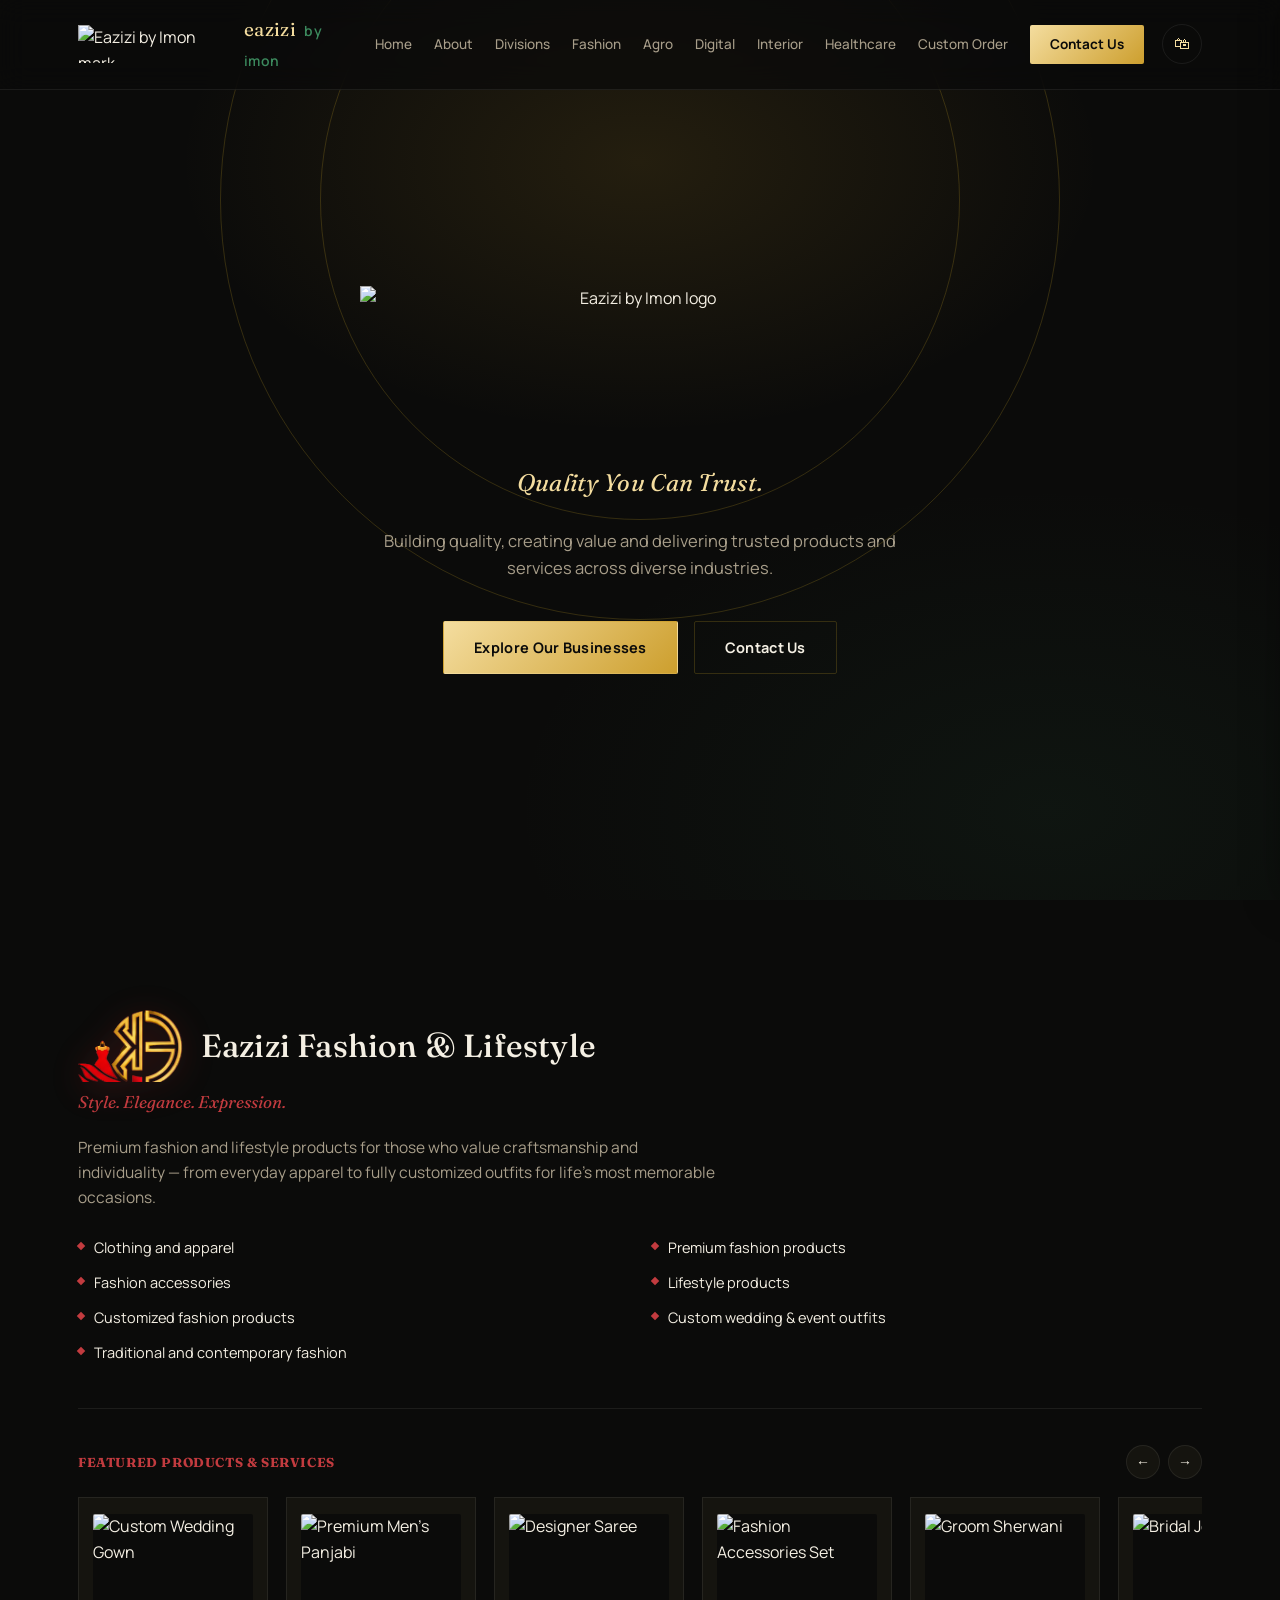
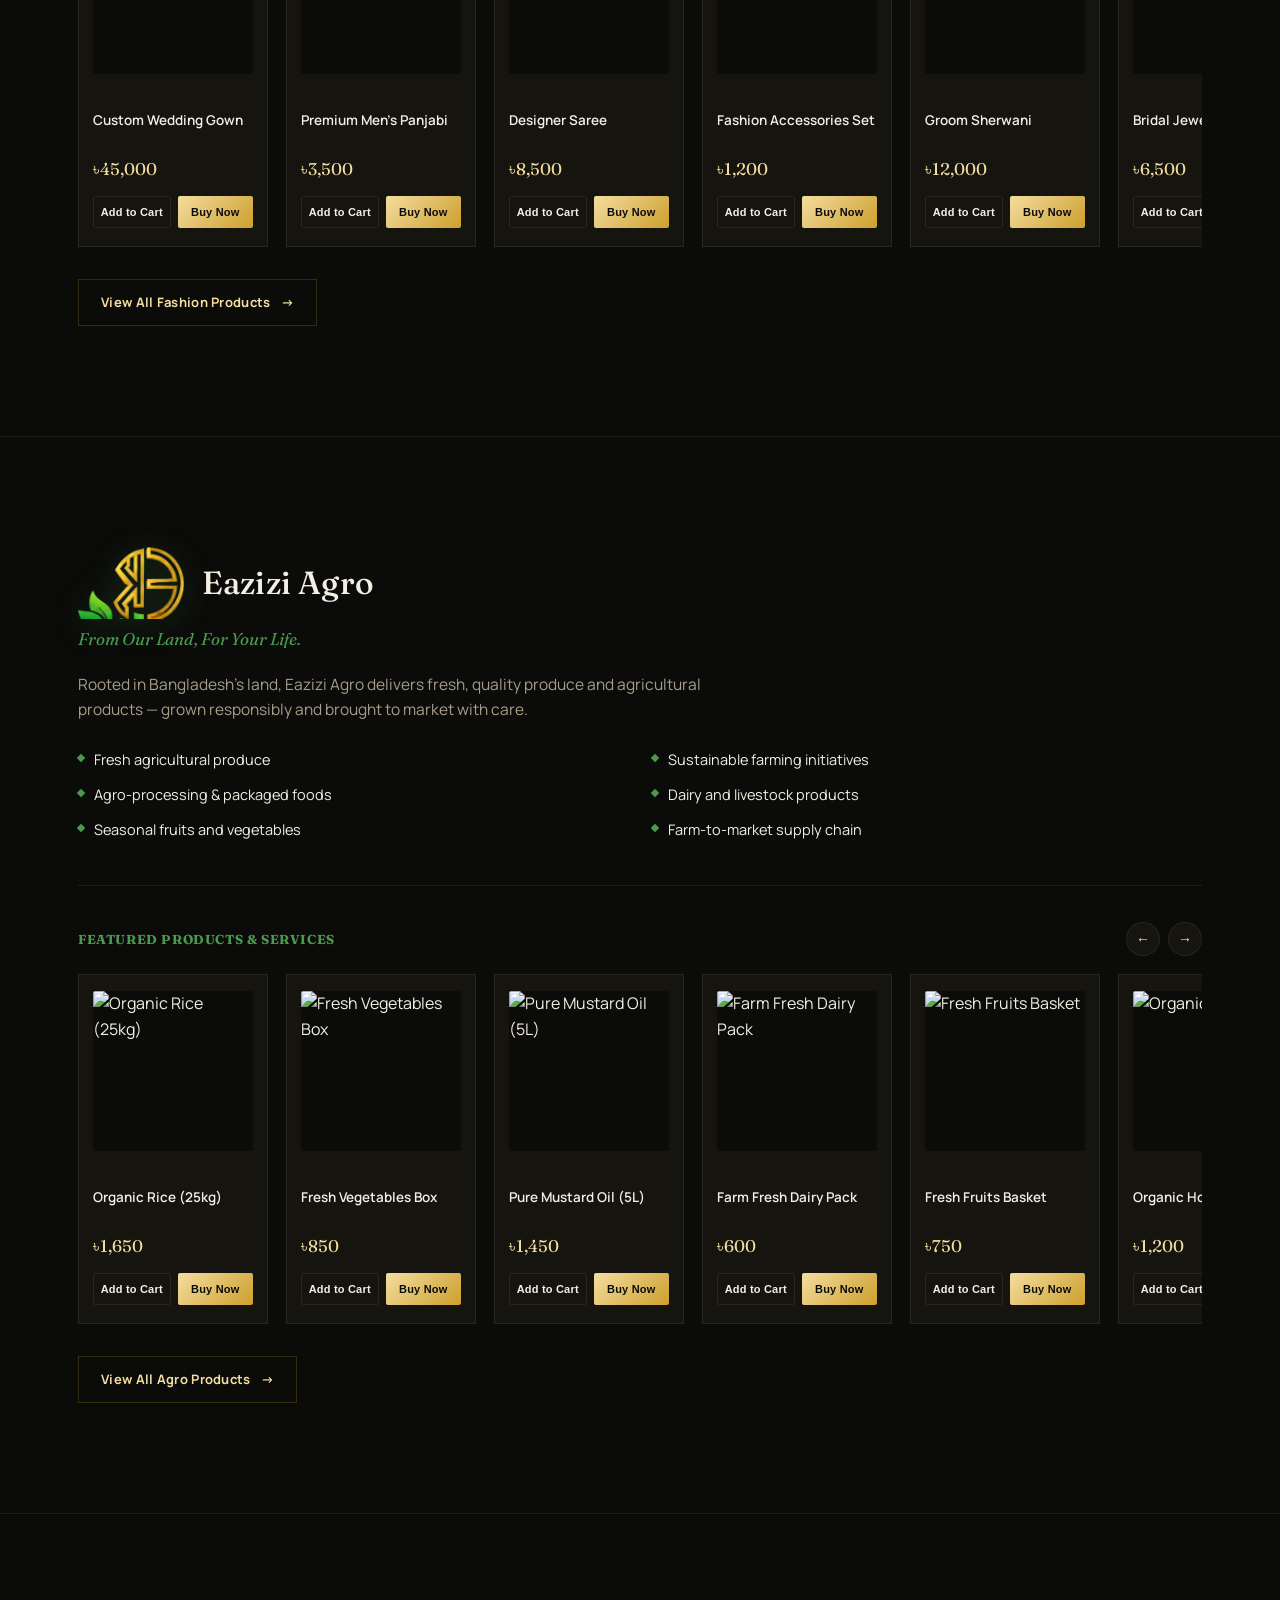
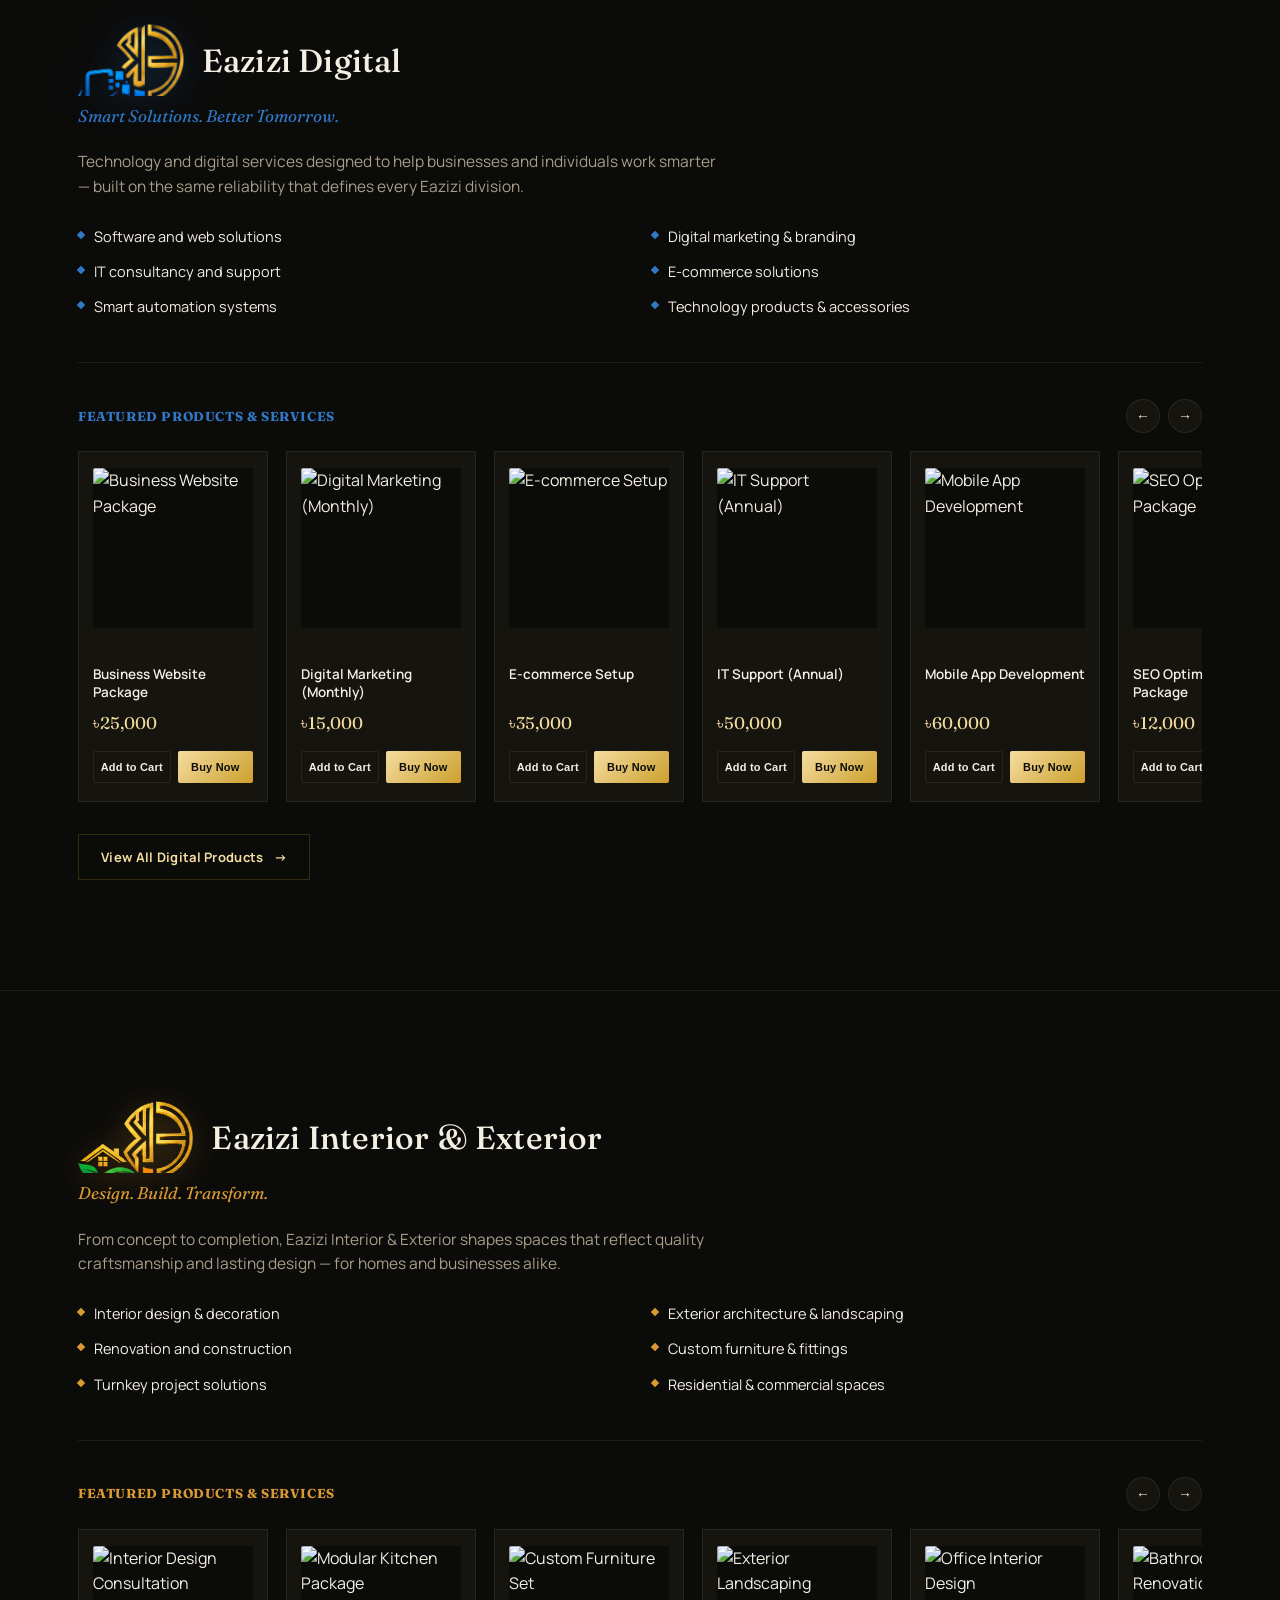
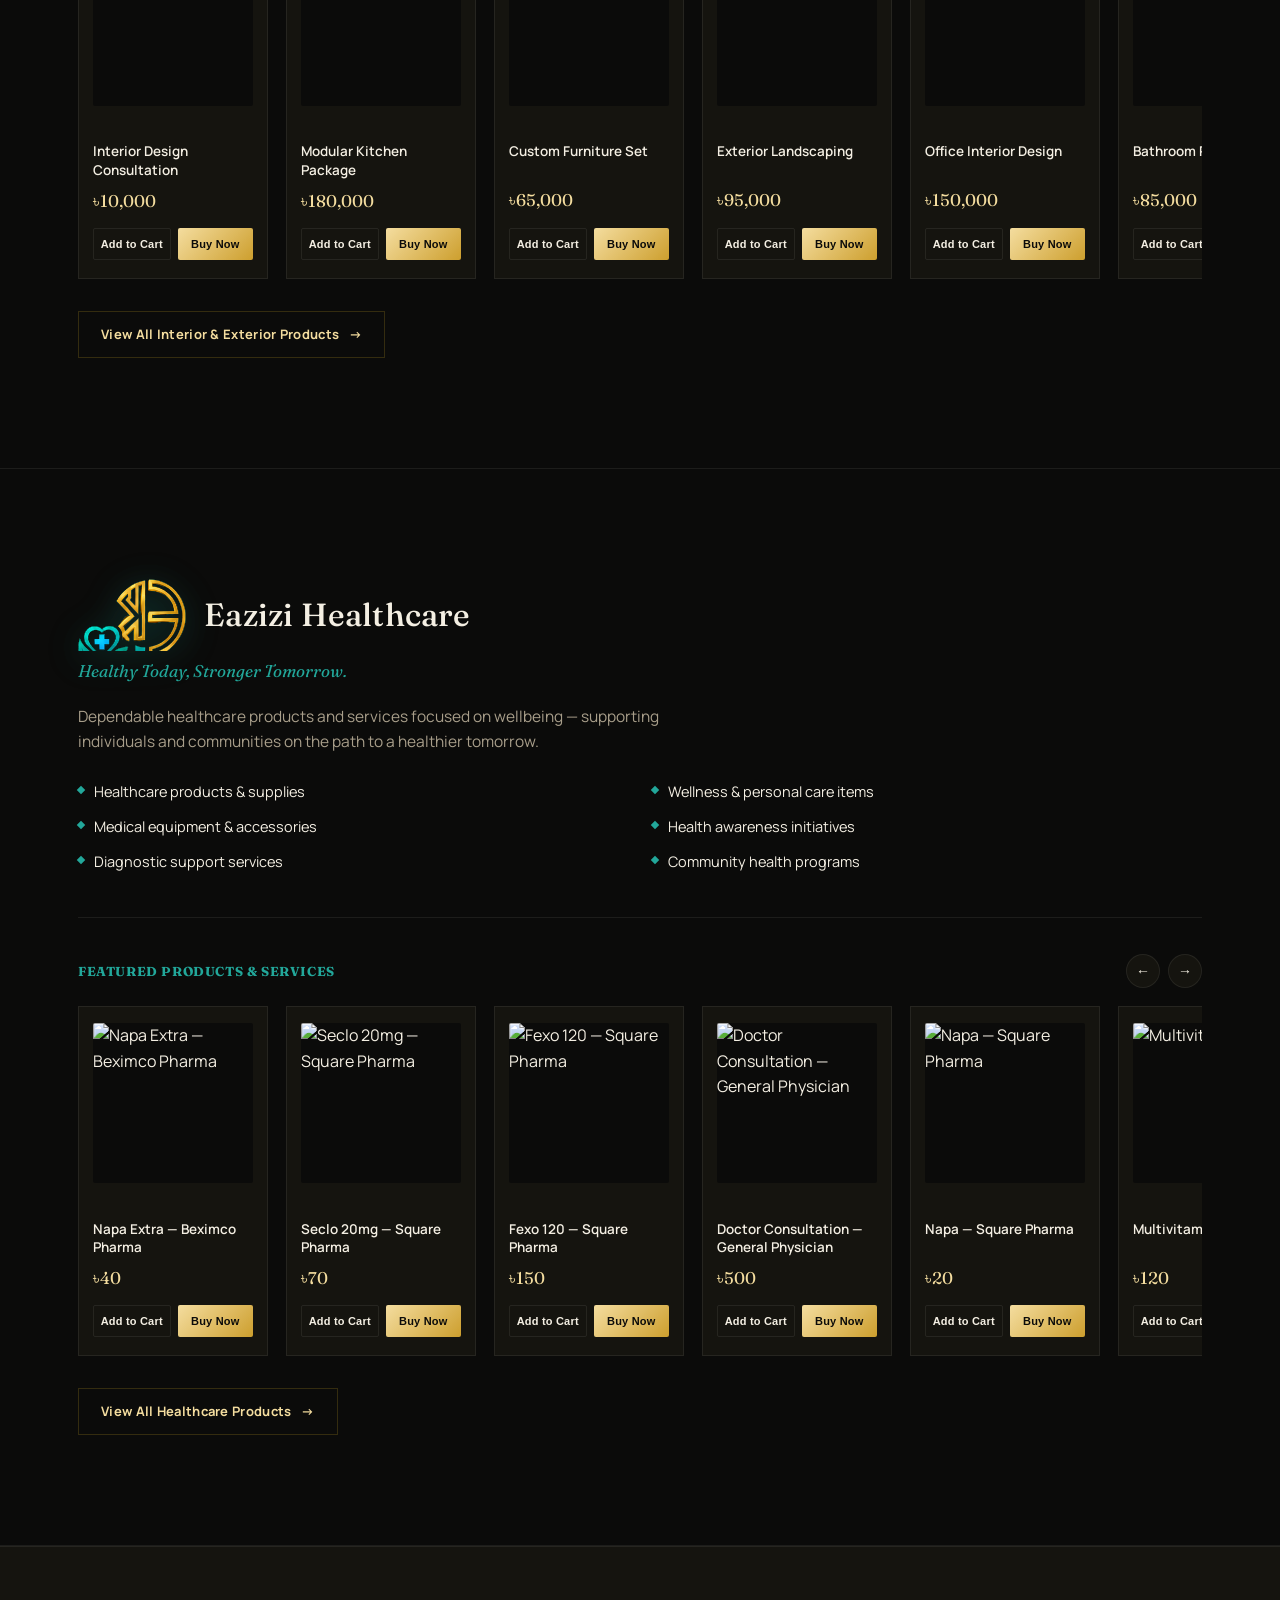
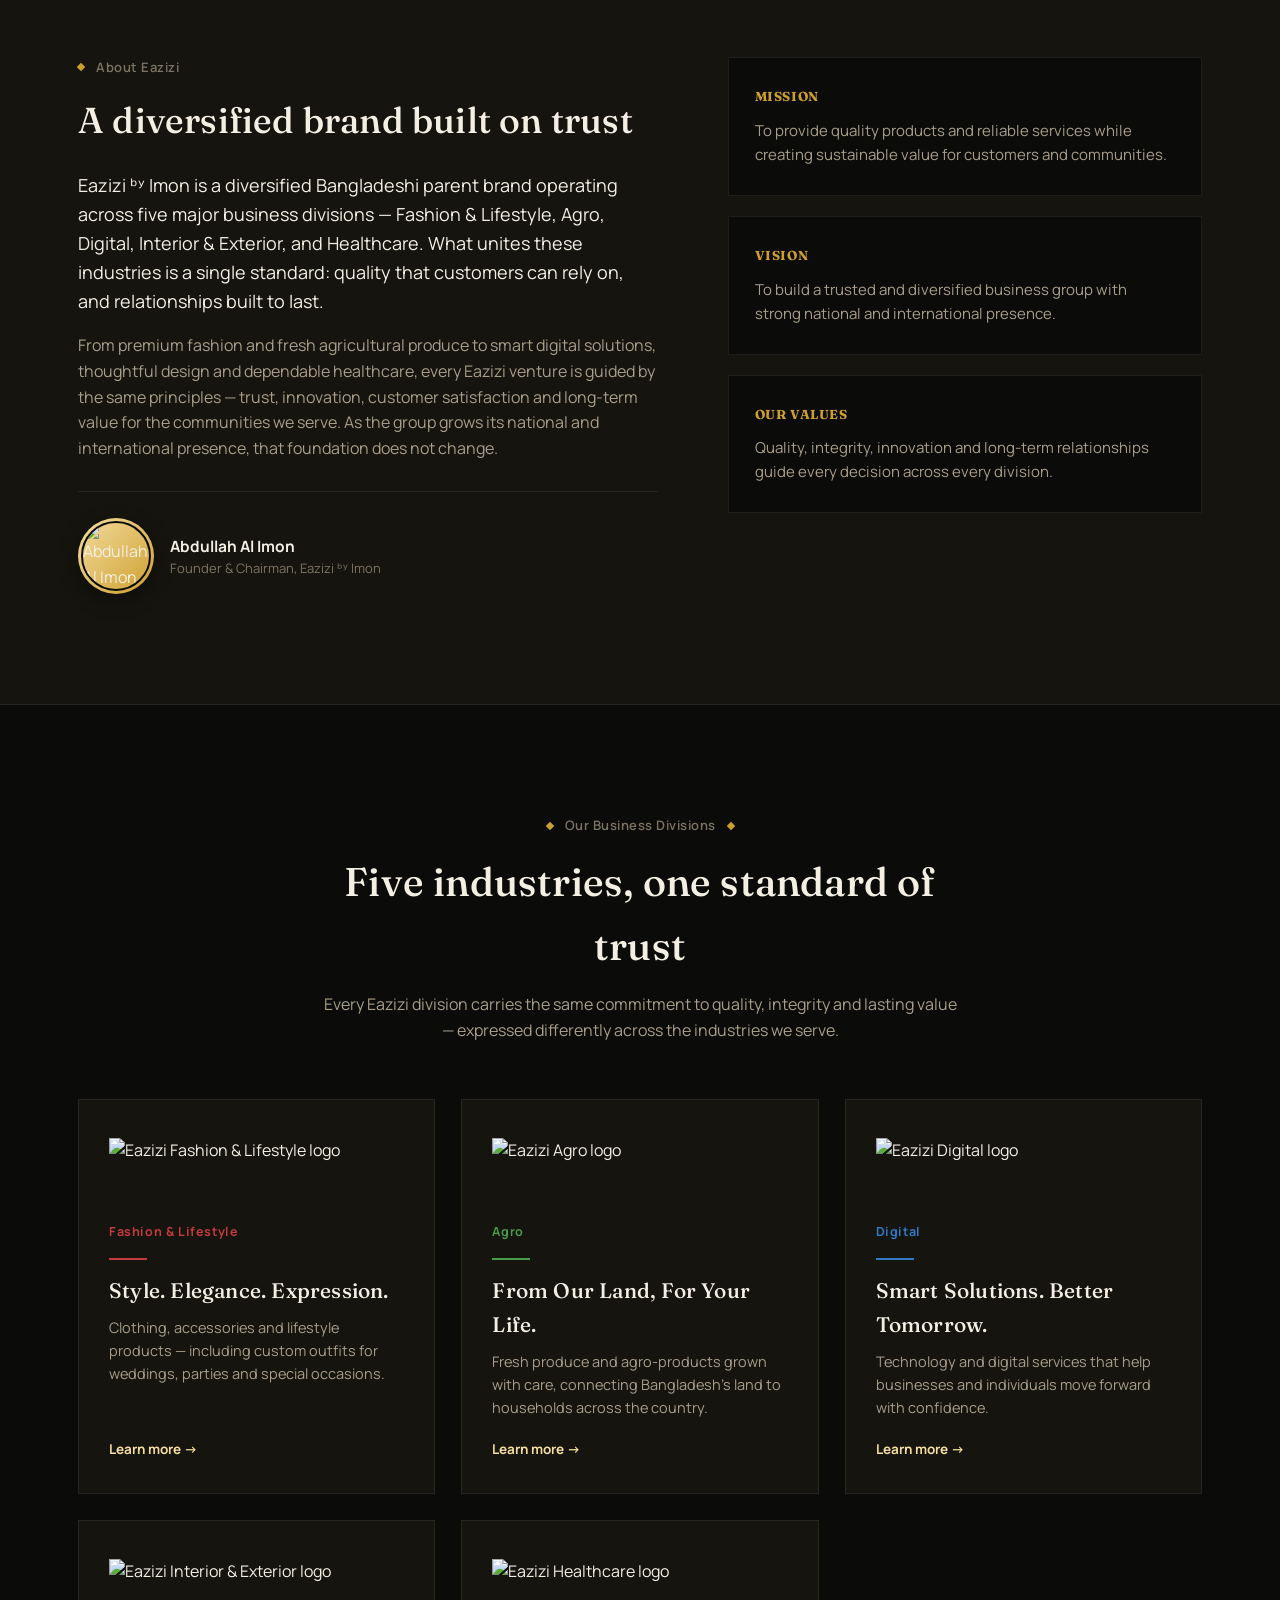
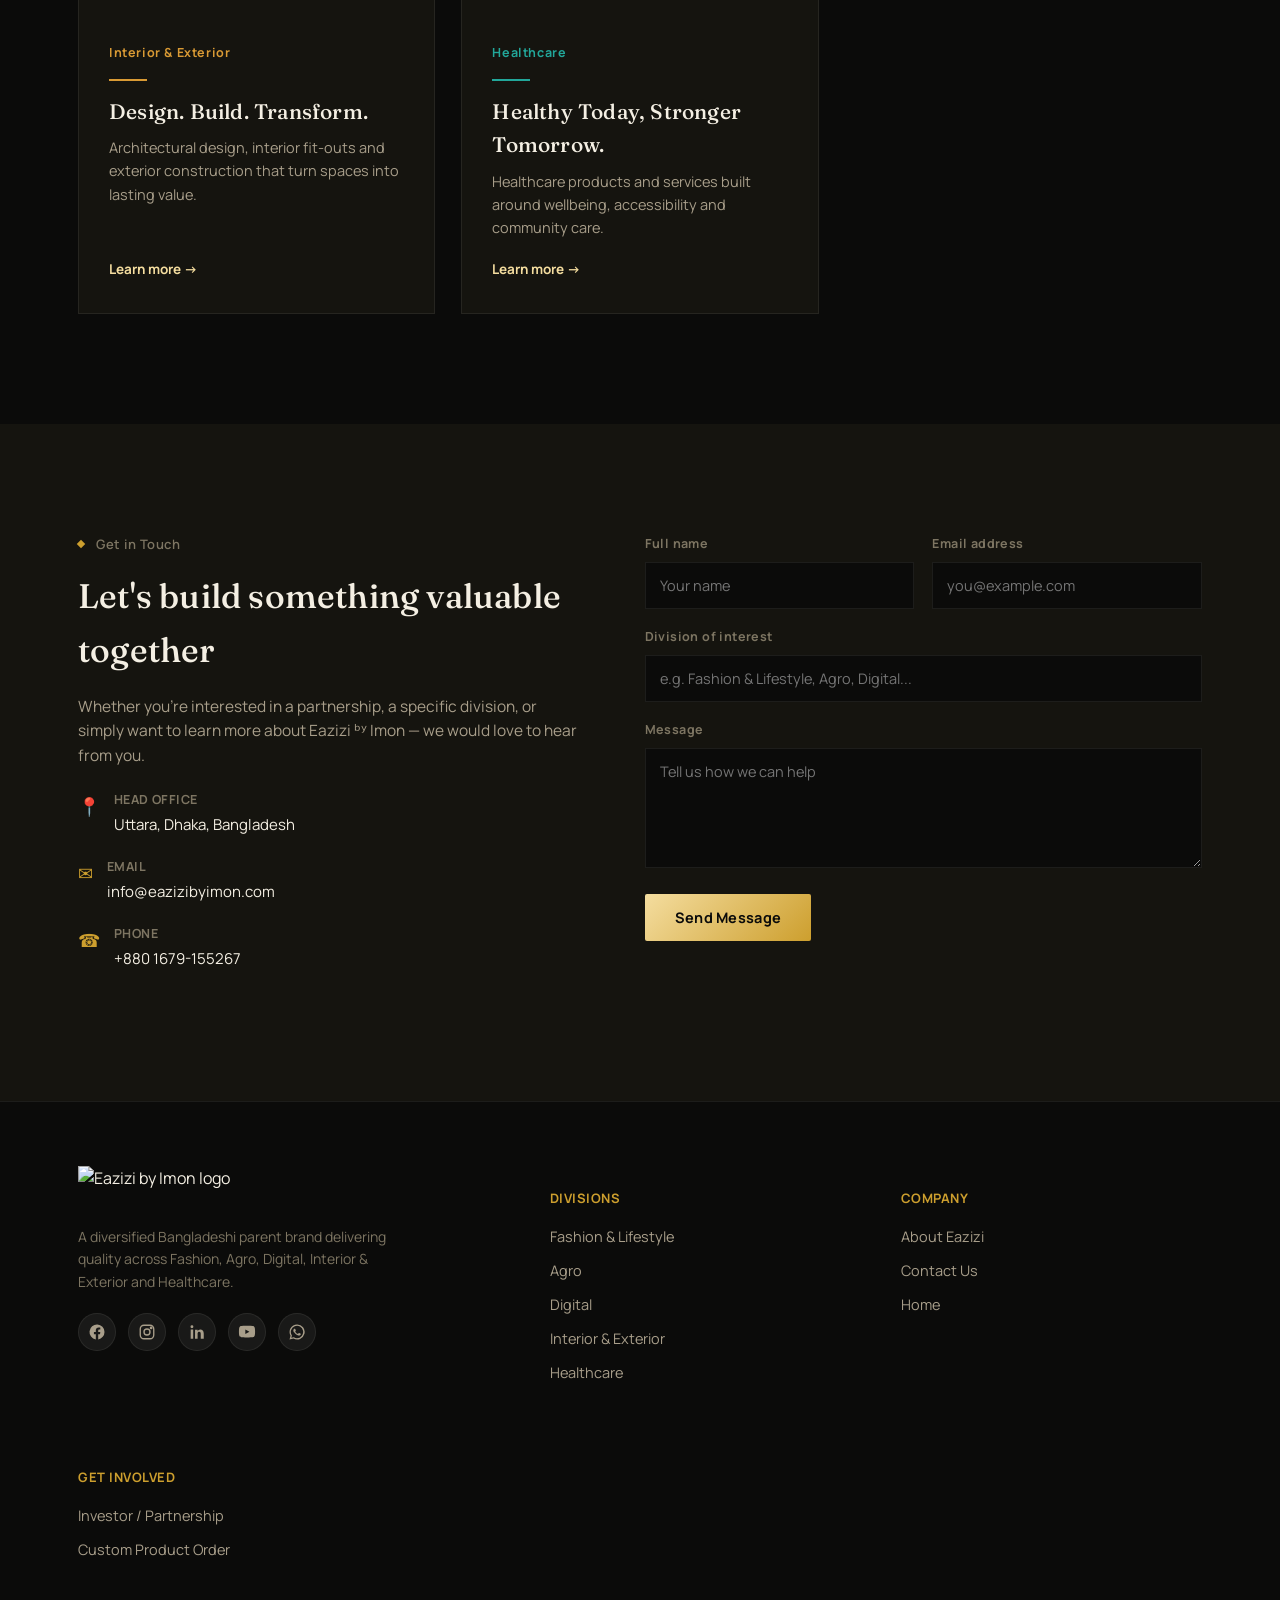
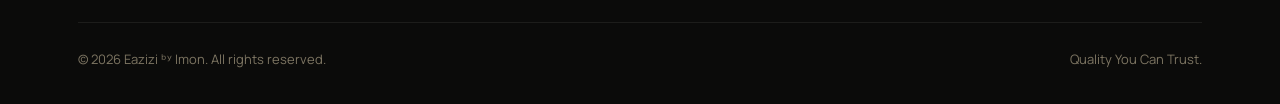
